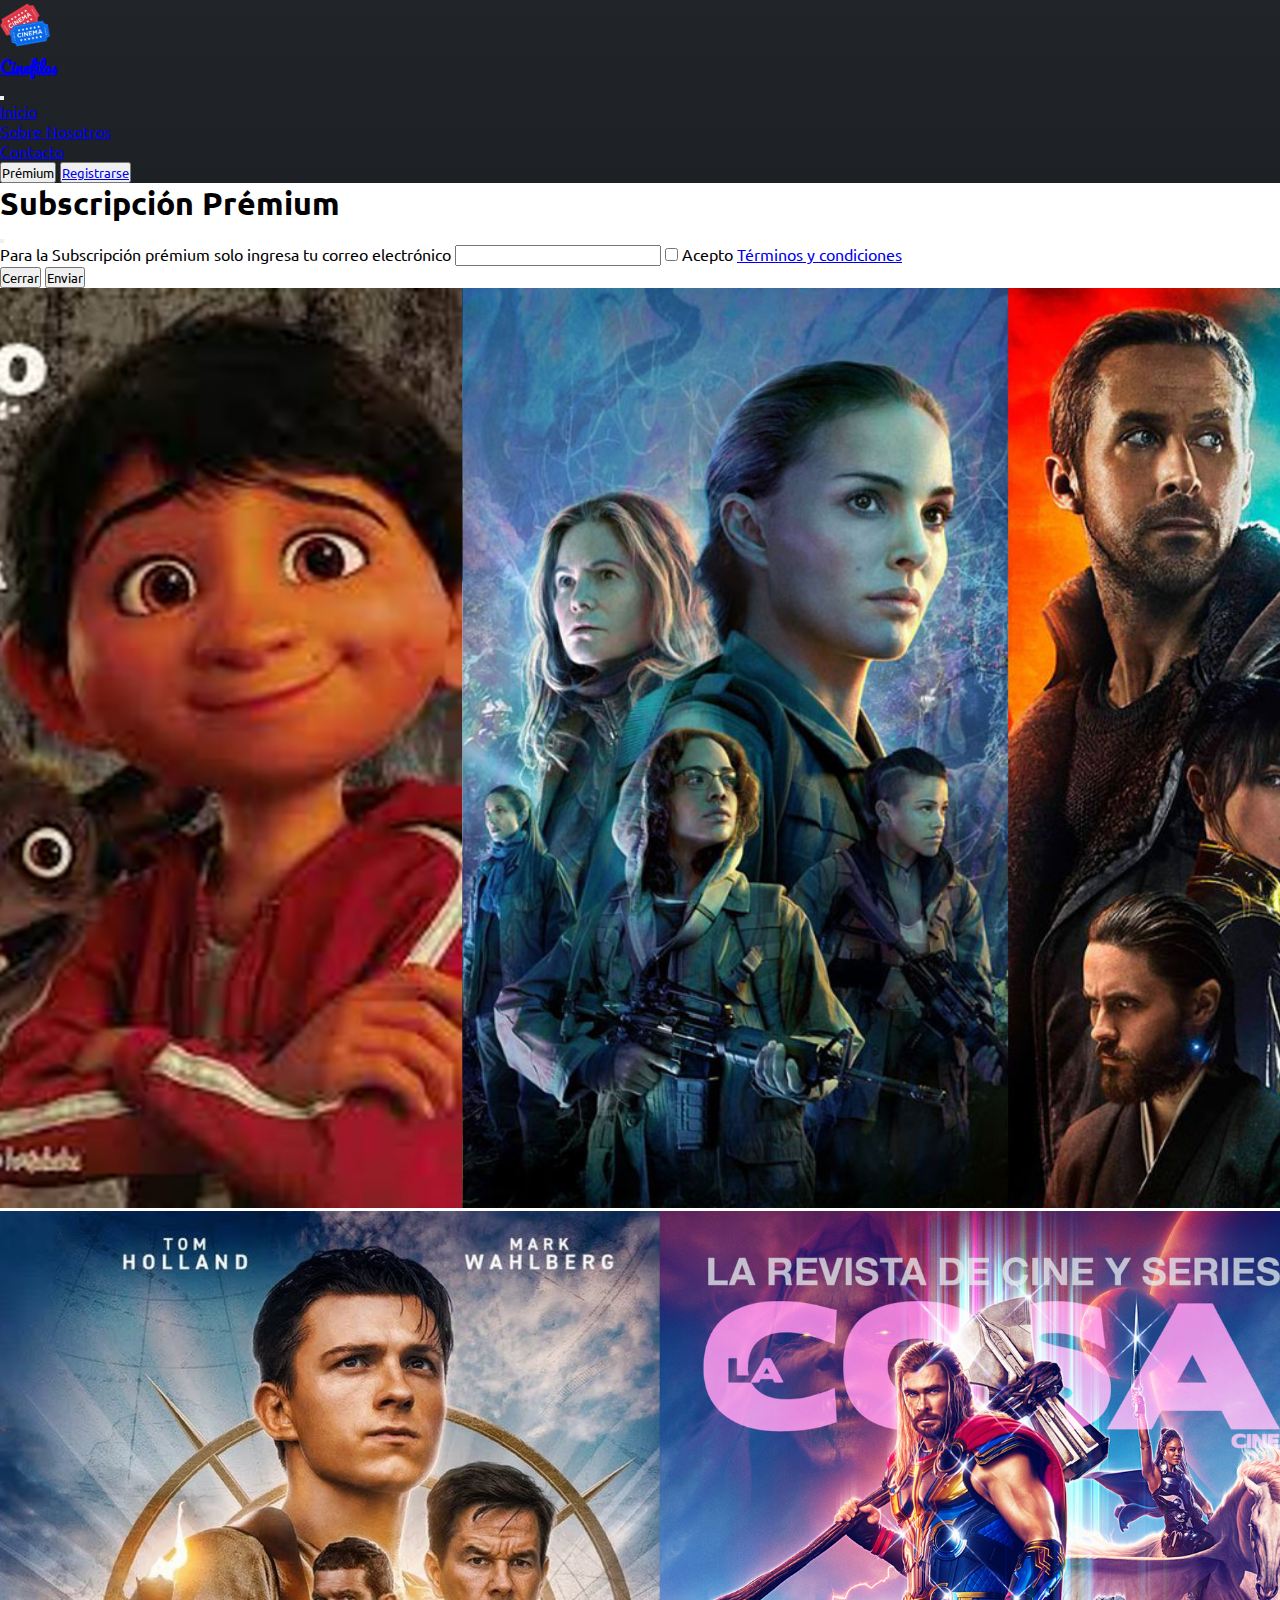
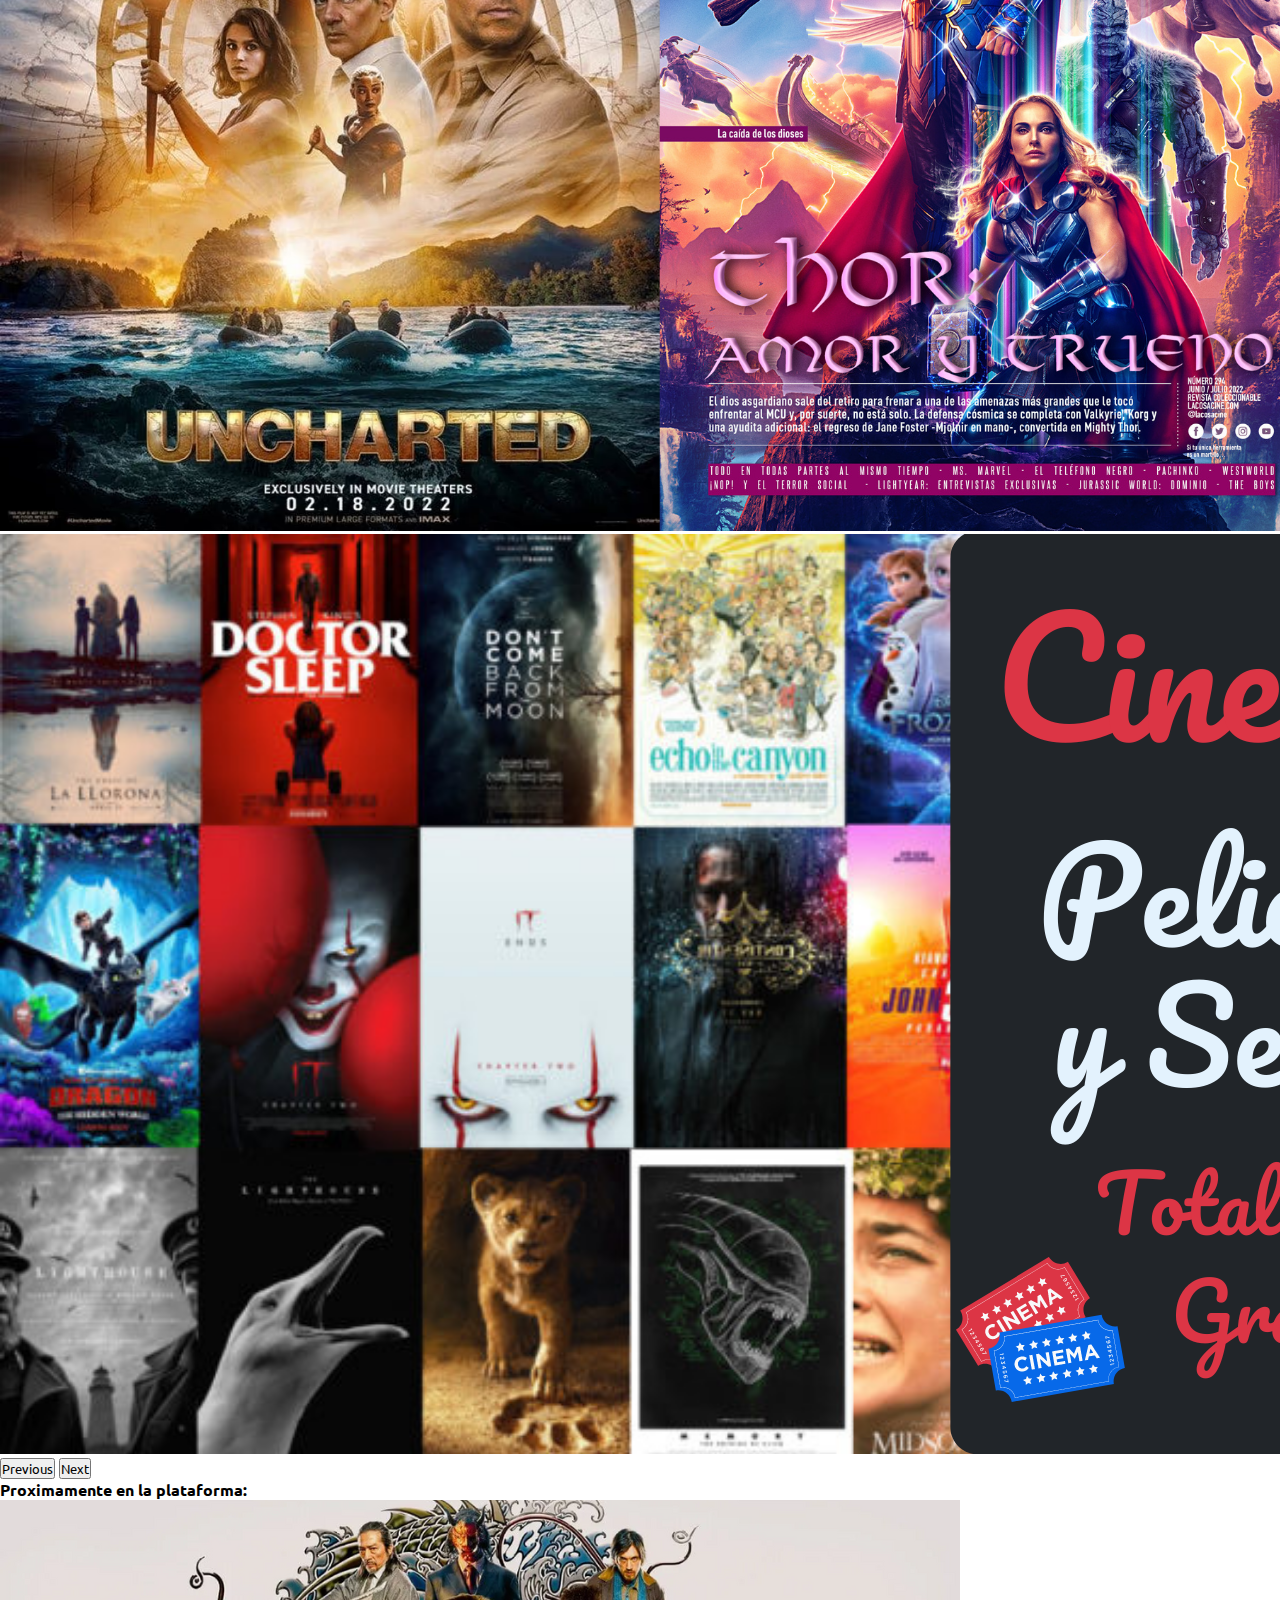
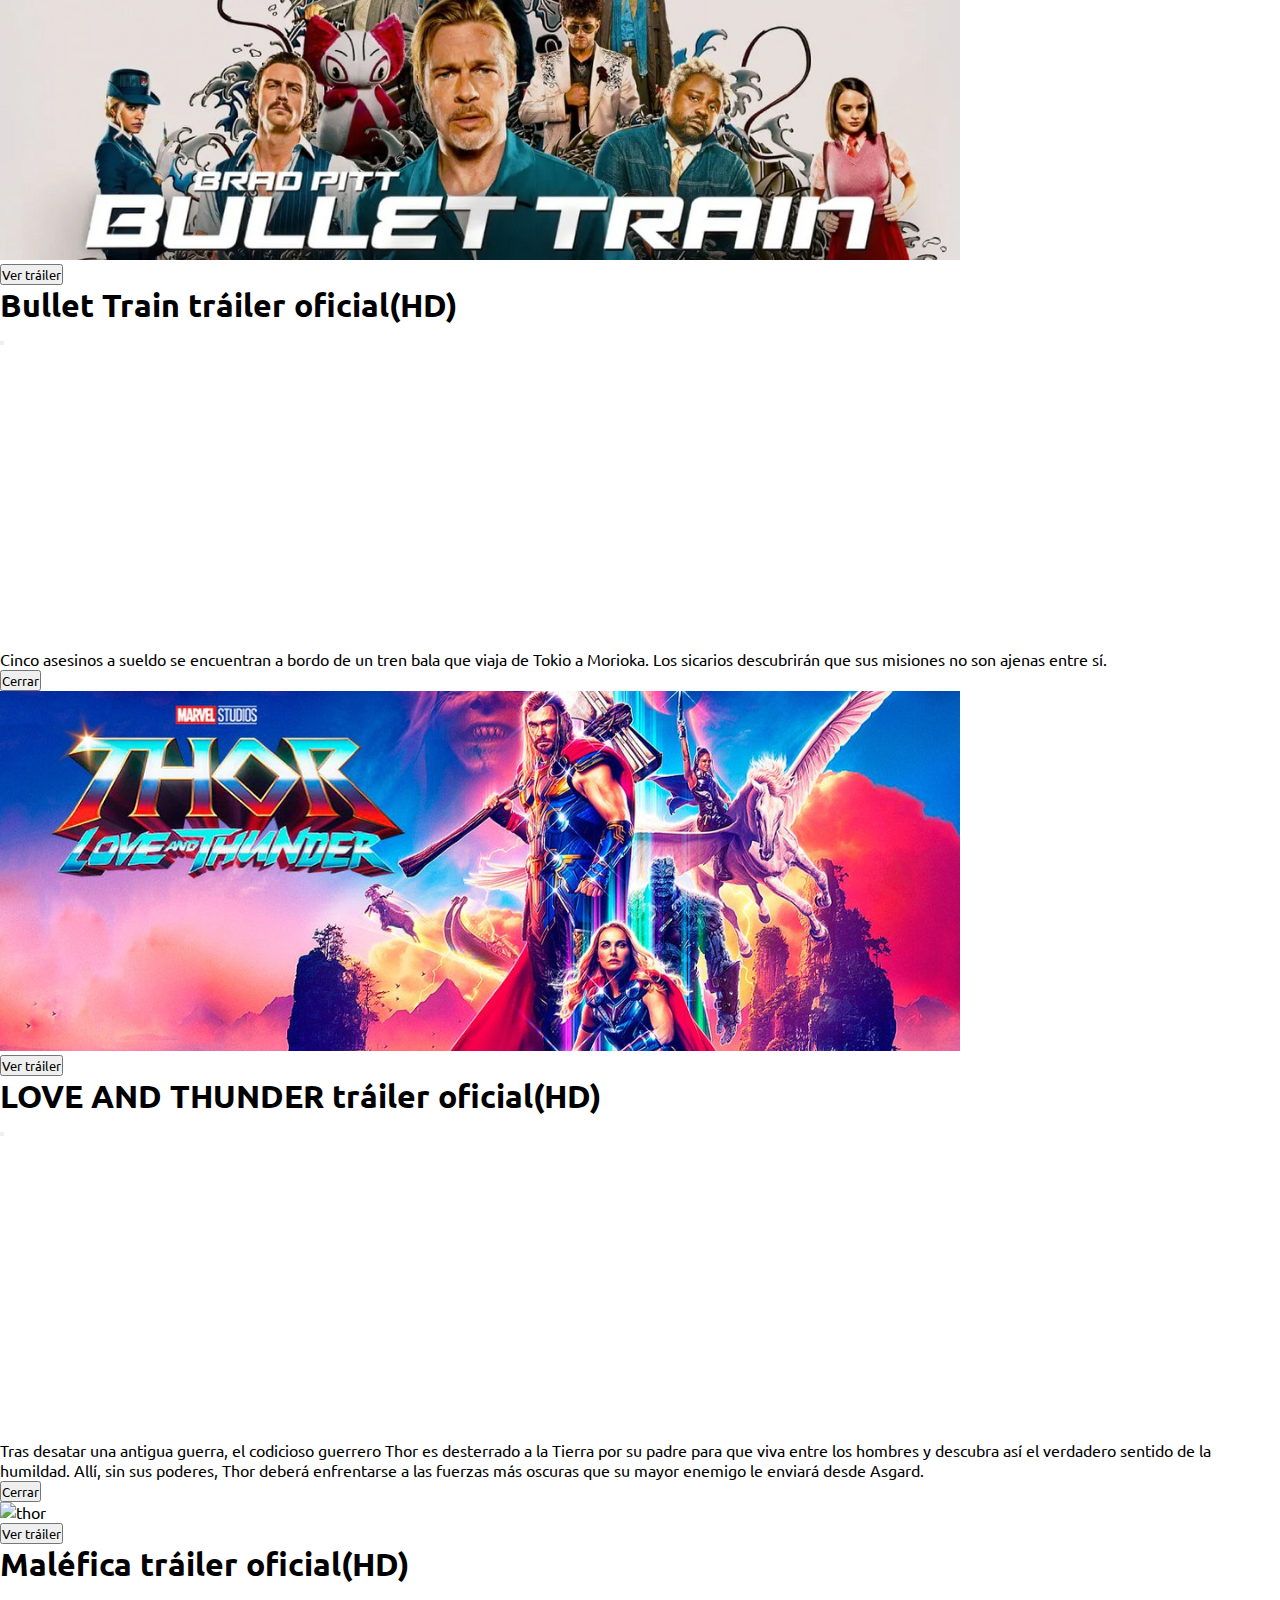
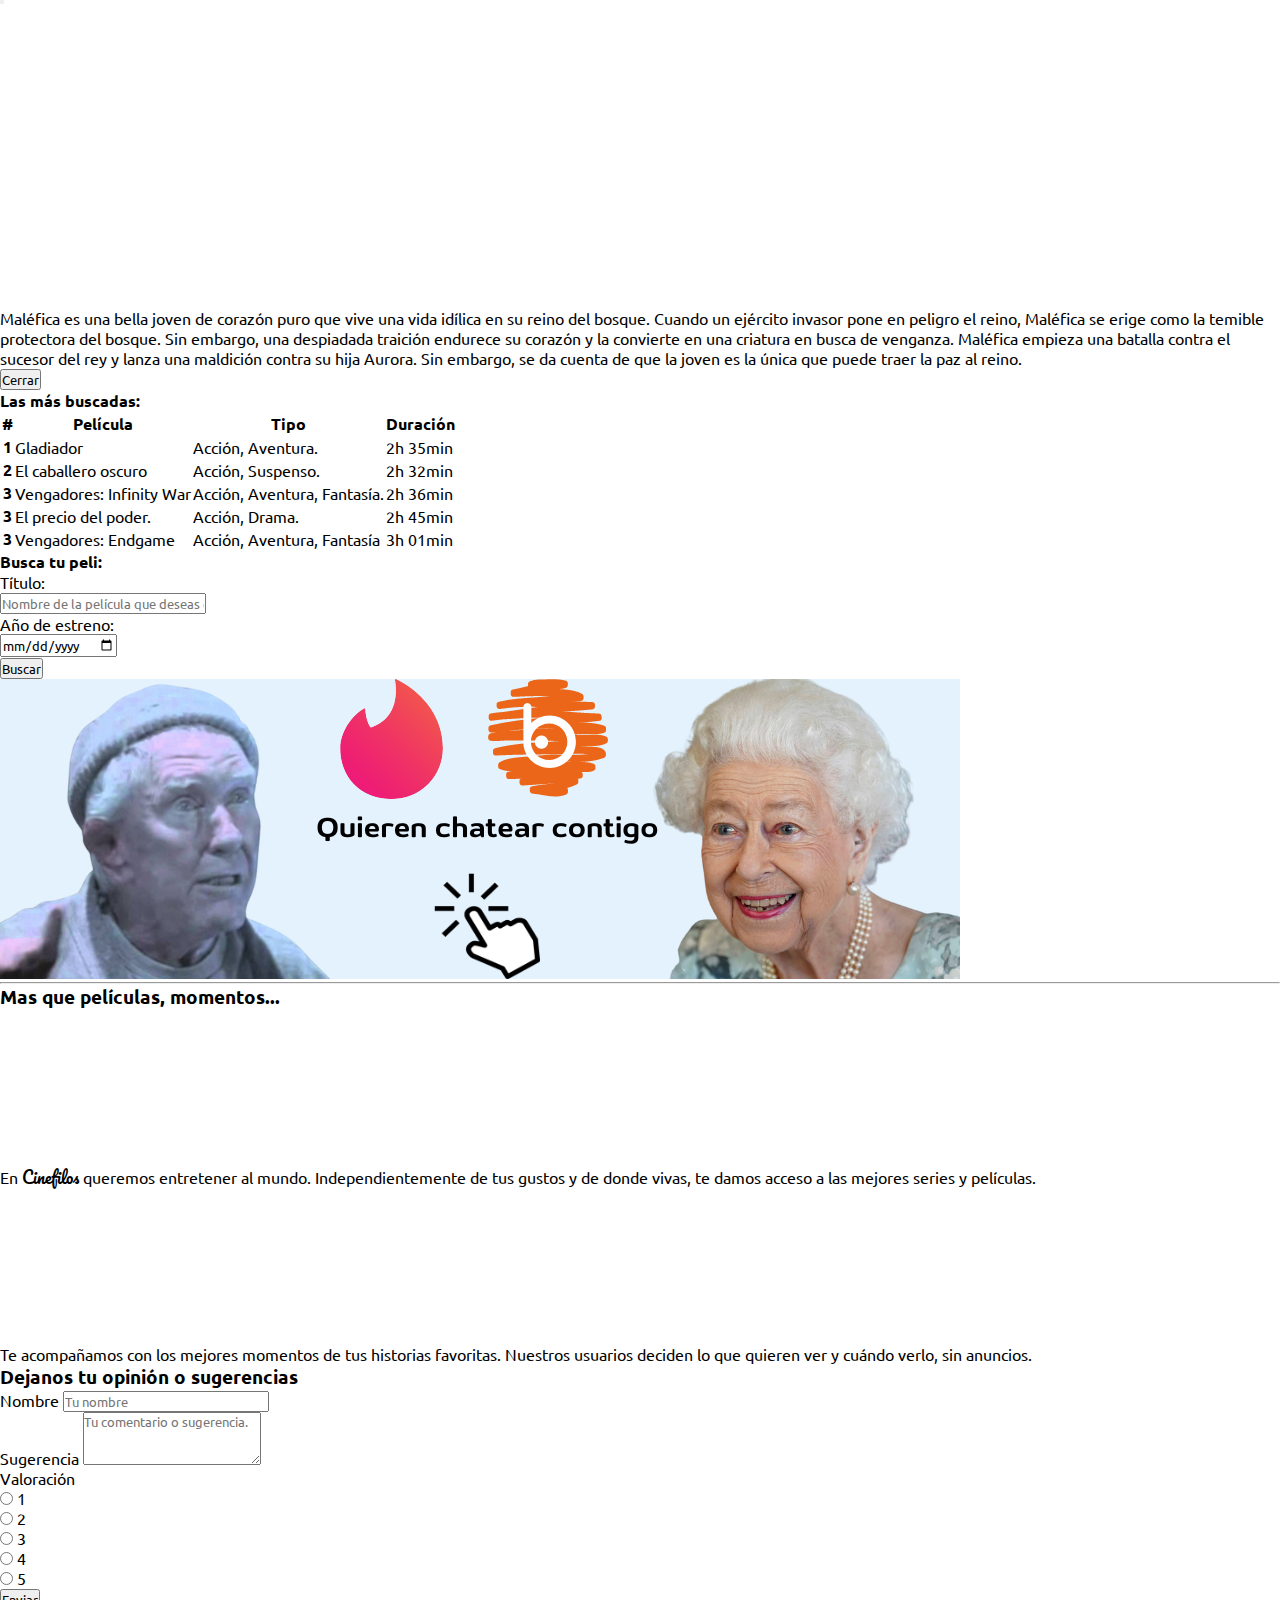
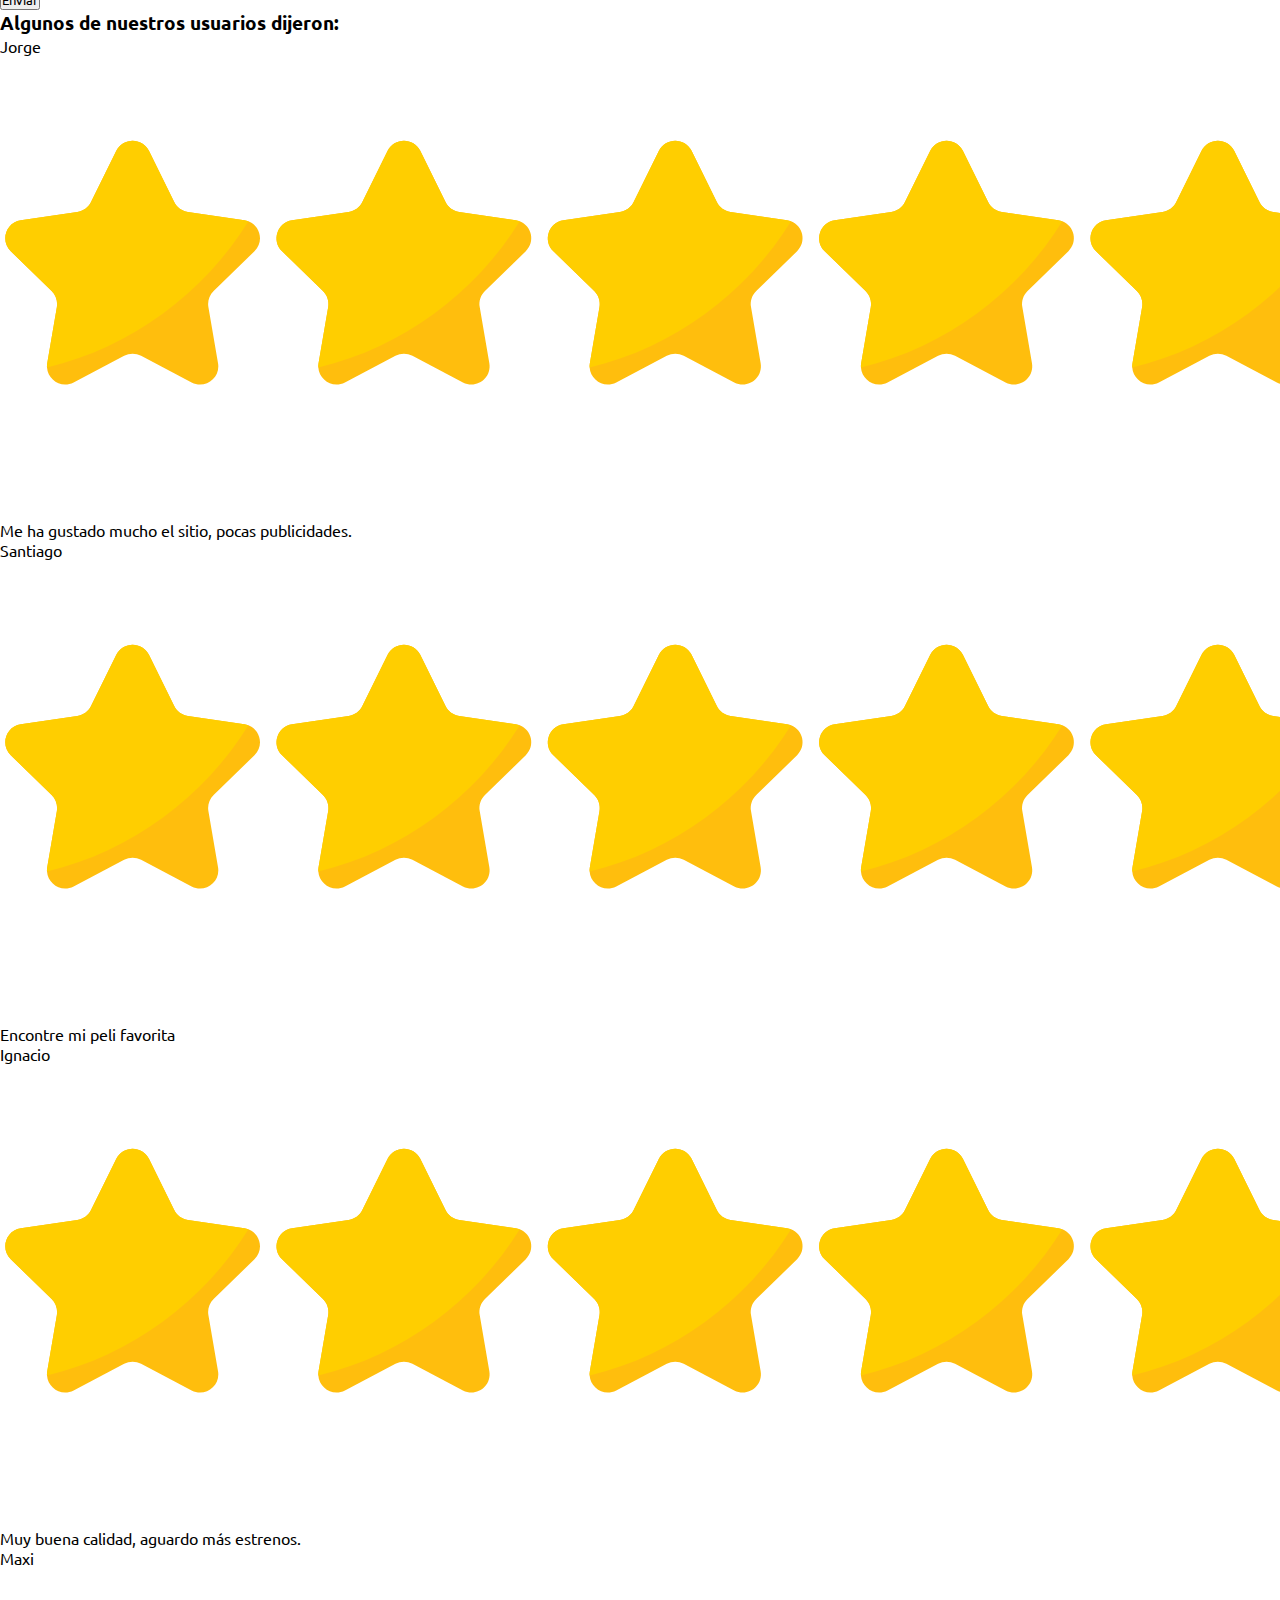
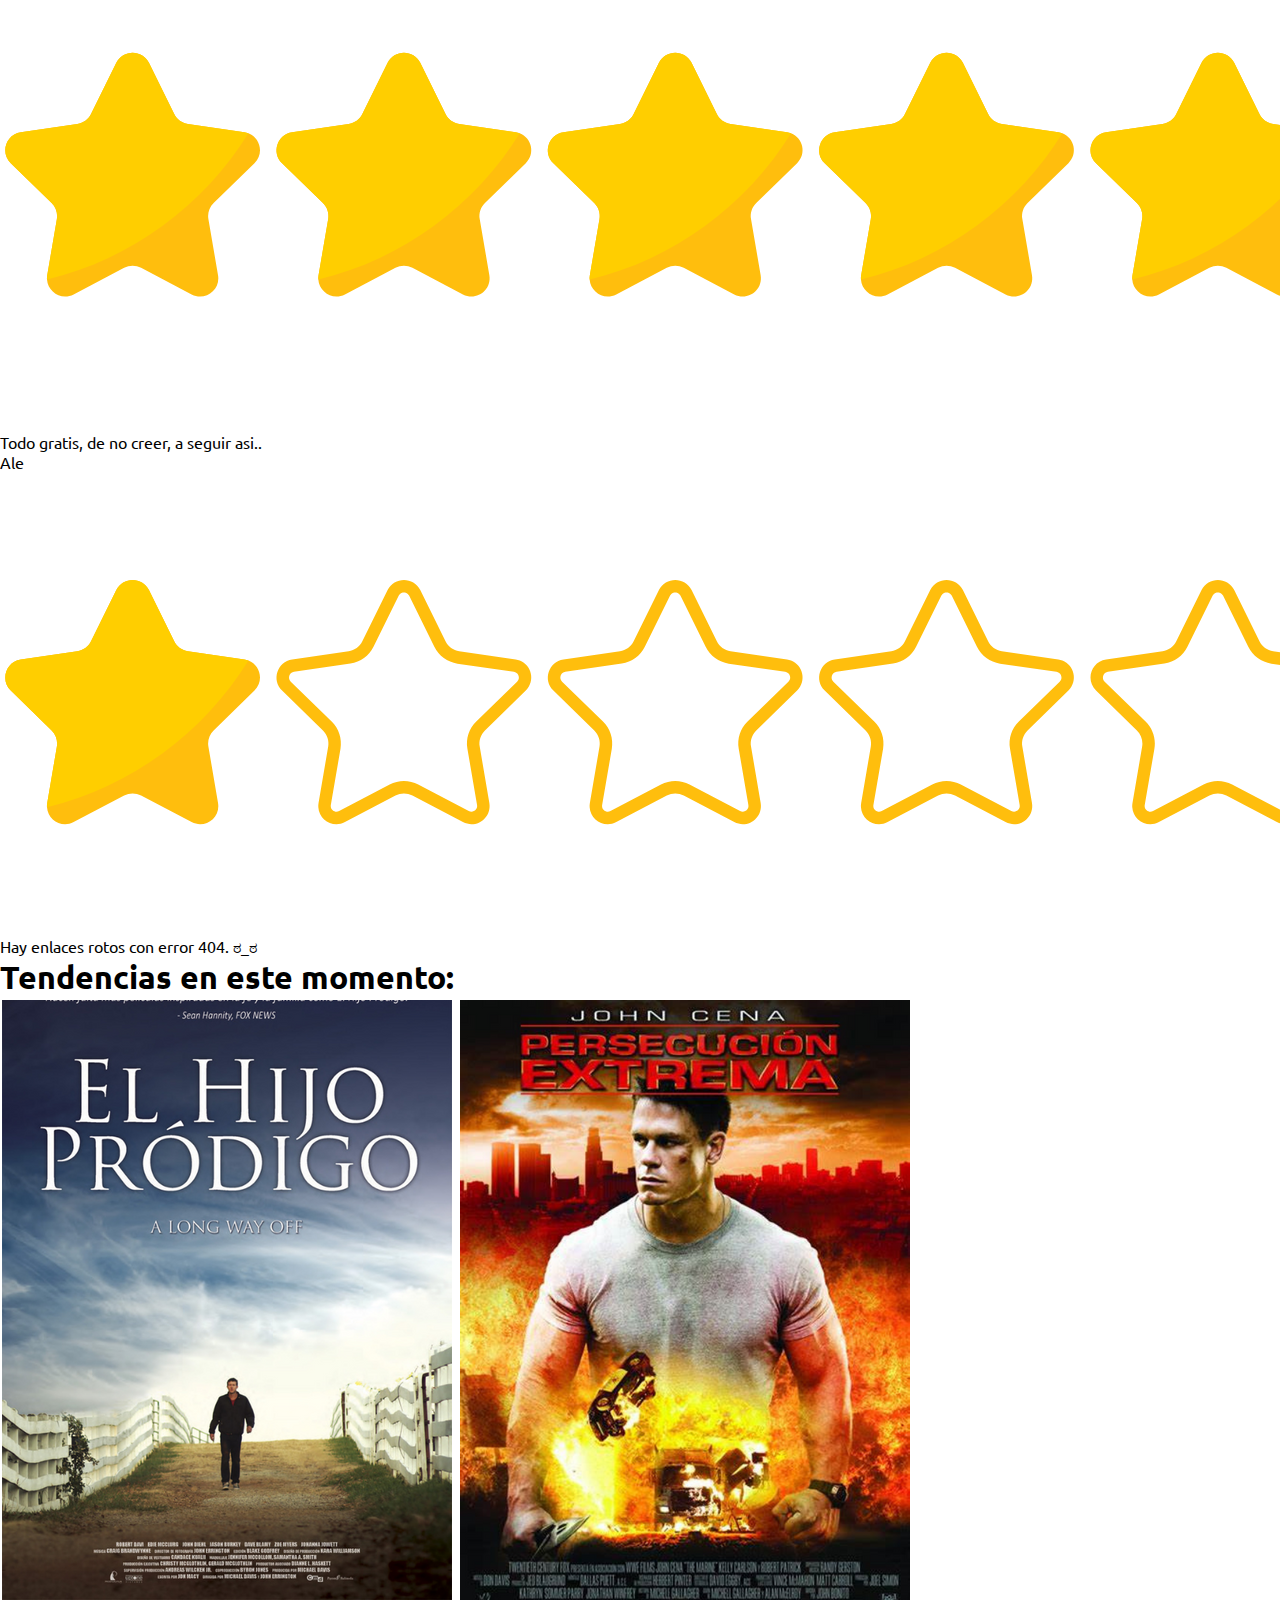
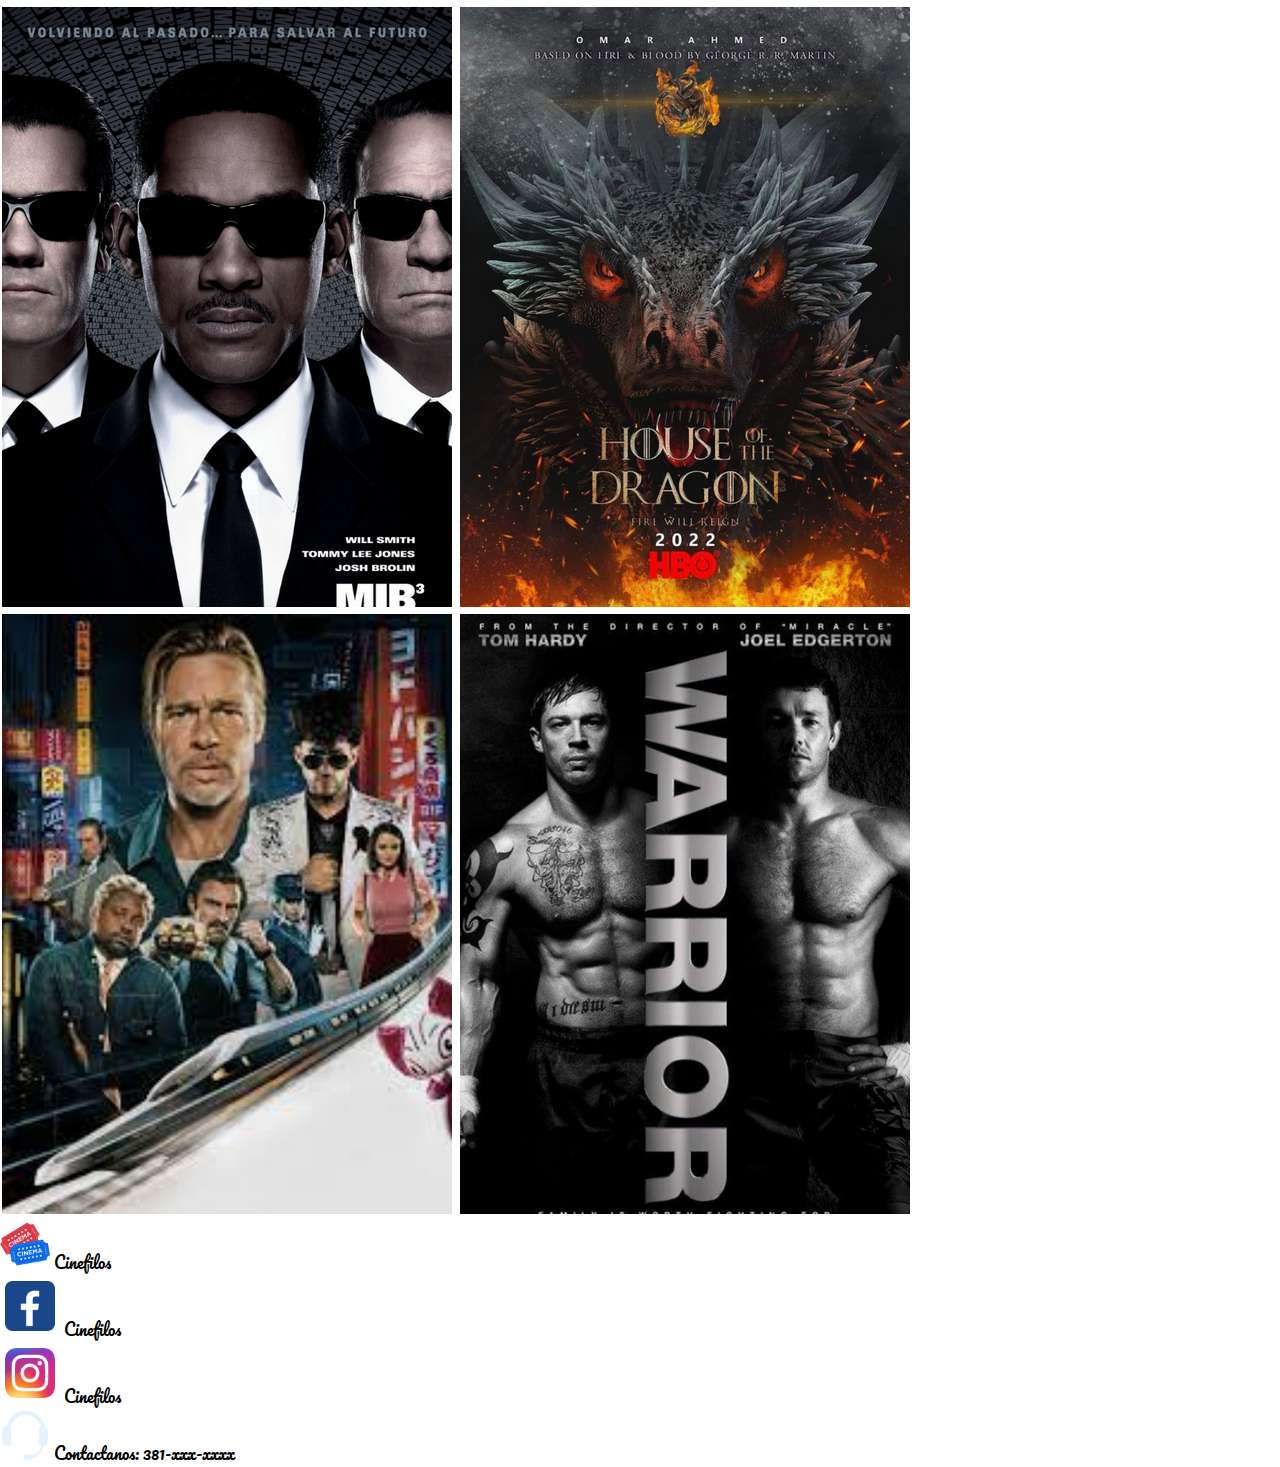
==== index.html @ ba46cf4c "corrigindo errores de ortgrafia" ====
<!DOCTYPE html>
<html lang="en">
<head>
  <meta charset="UTF-8">
  <meta http-equiv="X-UA-Compatible" content="IE=edge">
  <meta name="viewport" content="width=device-width, initial-scale=1.0">
  <title>Cinefilos</title>
  <link rel="icon" href="/images/Logo.png">
  <!-- CSS only -->
  <link href="https://cdn.jsdelivr.net/npm/bootstrap@5.2.2/dist/css/bootstrap.min.css" rel="stylesheet" integrity="sha384-Zenh87qX5JnK2Jl0vWa8Ck2rdkQ2Bzep5IDxbcnCeuOxjzrPF/et3URy9Bv1WTRi" crossorigin="anonymous">
  <link rel="stylesheet" href="./styles/styles.css">
</head>
<body class="bg-dark">
  <header class="container-fluid">
    <nav class="navbar fixed-top navbar-expand-lg bg-dark navbar-dark">
      <div class="container-fluid d-flex justify-content-between">
        <a class="navbar-brand col-3" href="/index.html">
          <div class="logo-navbar d-flex align-items-center me-5">
            <img src="/images/Logo.png" style="width: 50px;" alt="Logo">
            <h4 class="navbar-brand fs-3 text-light">Cinefilos</h4>
          </div>
        </a>
        <button class="navbar-toggler" type="button" data-bs-toggle="collapse" data-bs-target="#navbarSupportedContent" aria-controls="navbarSupportedContent" aria-expanded="false" aria-label="Toggle navigation">
          <span class="navbar-toggler-icon "></span>
        </button>
        <div class="collapse navbar-collapse ps-lg-5 ps-1" id="navbarSupportedContent">
          <ul class="navbar-nav me-auto mb-2 mb-lg-0 ps-lg-5">
            <li class="nav-item ">
              <a class="nav-link text-light fs-5 fw-bold mx-3" aria-current="page" href="/index.html">Inicio</a>
            </li>
            <li class="nav-item">
              <a class="nav-link text-light fs-5 fw-bold mx-3" href="/Pages/sobre-nosotros.html">Sobre Nosotros</a>
            </li>
            <li class="nav-item">
              <a class="nav-link text-light fs-5 fw-bold mx-3" href="/Pages/contacto.html">Contacto</a>
            </li>
          </ul>
          <button class="btn btn-danger text-light fs-5 fw-bold mx-1" data-bs-toggle="modal" data-bs-target="#subscribe-modal">Prémium</button>
          <button class="btn btn-light fs-5 fw-bold mx-1" type="submit"><a class="text-decoration-none text-dark" href="/Pages/Registro.html"> Registrarse</a></button>
        </div>
      </div>
    </nav>
    <div class="modal fade" id="subscribe-modal" tabindex="-1" aria-labelledby="exampleModalLabel" aria-hidden="true">
      <div class="modal-dialog">
        <div class="modal-content">
          <div class="modal-header">
            <h1 class="modal-title fs-5" id="exampleModalLabel">Subscripción Prémium</h1>
            <button type="button" class="btn-close" data-bs-dismiss="modal" aria-label="Close"></button>
          </div>
          <div class="modal-body">
            <form action="" class="form">
              <label class="form-label" for="email">
                <span>Para la Subscripción prémium solo ingresa tu correo electrónico</span>
                <input type="email" id="email" class="form-control">                  
              </label>
              <label class="form-check-label" for="check">
                <input type="checkbox" id="checkbox" class="form-check-input">                  
                <span>Acepto <a target="_blank" href="/Pages/error404.html">Términos y condiciones</a></span>
              </label>
            </form>
          </div>
          <div class="modal-footer">
            <button type="button" class="btn btn-danger" data-bs-dismiss="modal">Cerrar</button>
            <button type="submit" id="email" class="btn btn-outline-dark">Enviar</button>
          </div>
        </div>
      </div>
    </div>
  </header>

  <main class="container-fluid mt-5">
    <section class="container-fluid mx-0 px-0 pt-4">
      <div id="carouselExampleControls" class="carousel slide mb-3 container-fluid" data-bs-ride="carousel">
        <div class="carousel-inner">
          <div class="carousel-item active">
            <img src="/img/primer slider.png" class="d-block w-100" alt="...">
          </div>
          <div class="carousel-item">
            <img src="/img/segundo slider.png" class="d-block w-100" alt="...">
          </div>
          <div class="carousel-item">
            <img src="/img/tercer slider.png" class="d-block w-100" alt="...">
          </div>
        </div>
        <button class="carousel-control-prev" type="button" data-bs-target="#carouselExampleControls" data-bs-slide="prev">
          <span class="carousel-control-prev-icon" aria-hidden="true"></span>
          <span class="visually-hidden">Previous</span>
        </button>
        <button class="carousel-control-next" type="button" data-bs-target="#carouselExampleControls" data-bs-slide="next">
          <span class="carousel-control-next-icon" aria-hidden="true"></span>
          <span class="visually-hidden">Next</span>
        </button>
      </div>
      <div class="row justify-content-center justify-content-lg-around">
        <div class="col-lg-4 col-12">
          <h4 class="text-start text-light fw-bold my-3 ms-4"> Proximamente en la plataforma:</h4>
          <article class="card2">
            <div class="card mb-3 text-center">
              <img src="/img/Card 2.png" class="card-img-top" alt="...">
              <div class="card-body">
                <button type="button" class="btn btn-danger" data-bs-toggle="modal" data-bs-target="#trailerl">
                  Ver tráiler
                </button>
              </div>
            </div>
            <div class="modal fade" id="trailerl" tabindex="-1" aria-labelledby="exampleModalLabel" aria-hidden="true">
              <div class="modal-dialog modal-lg">
                <div class="modal-content">
                  <div class="modal-header">
                    <h1 class="modal-title fs-5" id="exampleModalLabel">Bullet Train tráiler oficial(HD)</h1>
                    <button type="button" class="btn-close" data-bs-dismiss="modal" aria-label="Close"></button>
                  </div>
                  <div class="modal-body d-flex justify-content-center row">
                    <iframe class="col-12" src="https://www.youtube.com/embed/0IOsk2Vlc4o" width="80%" height="300" title="YouTube video player" frameborder="0" allow="accelerometer; autoplay; clipboard-write; encrypted-media; gyroscope; picture-in-picture" allowfullscreen></iframe>
                    <p class="card-text">Cinco asesinos a sueldo se encuentran a bordo de un tren bala que
                      viaja de Tokio a Morioka. Los sicarios descubrirán que sus
                      misiones no son ajenas entre sí.</p>
                  </div>
                  <div class="modal-footer">
                    <button type="button" class="btn btn-secondary" data-bs-dismiss="modal">Cerrar</button>
                  </div>
                </div>
              </div>
            </div>
          </article>
          
          <article class="card2">
            <div class="card mb-3 text-center">
              <img src="/img/Card 1.png" class="card-img-top" alt="thor">
              <div class="card-body">
                <button type="button" class="btn btn-danger" data-bs-toggle="modal" data-bs-target="#trailer2">
                  Ver tráiler
                </button>
              </div>
            </div>
            <div class="modal fade" id="trailer2" tabindex="-1" aria-labelledby="exampleModalLabel" aria-hidden="true">
              <div class="modal-dialog modal-lg">
                <div class="modal-content">
                  <div class="modal-header">
                    <h1 class="modal-title fs-5" id="exampleModalLabel">LOVE AND THUNDER tráiler oficial(HD)</h1>
                    <button type="button" class="btn-close" data-bs-dismiss="modal" aria-label="Close"></button>
                  </div>
                  <div class="modal-body d-flex justify-content-center row">
                    <iframe class="col-12" src="https://www.youtube.com/embed/Go8nTmfrQd8" width="80%" height="300" title="YouTube video player" frameborder="0" allow="accelerometer; autoplay; clipboard-write; encrypted-media; gyroscope; picture-in-picture" allowfullscreen></iframe>
                    <p class="card-text">Tras desatar una antigua guerra, el codicioso guerrero Thor es desterrado a la Tierra por su padre para que viva entre los hombres y descubra así el verdadero sentido de la humildad. Allí, sin sus poderes, Thor deberá enfrentarse a las fuerzas más oscuras que su mayor enemigo le enviará desde Asgard.</p>
                  </div>
                  <div class="modal-footer">
                    <button type="button" class="btn btn-secondary" data-bs-dismiss="modal">Cerrar</button>
                  </div>
                </div>
              </div>
            </div>
          </article>
  
          <article class="card3">
            <div class="card mb-3 text-center">
              <img src="/img/Card 3.png" class="card-img-top" alt="thor">
              <div class="card-body">
                <button type="button" class="btn btn-danger" data-bs-toggle="modal" data-bs-target="#trailer3">
                  Ver tráiler
                </button>
              </div>
            </div>
            <div class="modal fade" id="trailer3" tabindex="-1" aria-labelledby="exampleModalLabel" aria-hidden="true">
              <div class="modal-dialog modal-lg">
                <div class="modal-content">
                  <div class="modal-header">
                    <h1 class="modal-title fs-5" id="exampleModalLabel">Maléfica tráiler oficial(HD)</h1>
                    <button type="button" class="btn-close" data-bs-dismiss="modal" aria-label="Close"></button>
                  </div>
                  <div class="modal-body d-flex justify-content-center row">
                    <iframe class="col-12" src="https://www.youtube.com/embed/n0OFH4xpPr4" height="300" title="YouTube video player" frameborder="0" allow="accelerometer; autoplay; clipboard-write; encrypted-media; gyroscope; picture-in-picture" allowfullscreen></iframe>
                    <p class="card-text">Maléfica es una bella joven de corazón puro que vive una vida
                      idílica en su reino del bosque. Cuando un ejército invasor pone en
                      peligro el reino, Maléfica se erige como la temible protectora del
                      bosque. Sin embargo, una despiadada traición endurece su corazón y
                      la convierte en una criatura en busca de venganza. Maléfica
                      empieza una batalla contra el sucesor del rey y lanza una
                      maldición contra su hija Aurora. Sin embargo, se da cuenta de que
                      la joven es la única que puede traer la paz al reino.</p>
                  </div>
                  <div class="modal-footer">
                    <button type="button" class="btn btn-secondary" data-bs-dismiss="modal">Cerrar</button>
                  </div>
                </div>
              </div>
            </div>
          </article>
        </div>
        <div class="col-lg-6 col-12">
          <h4 class="text-center text-light fw-bold my-3 ms-4"> Las más buscadas:</h4>
          <table class="table table-dark table-hover">
            <thead>
              <tr>
                <th scope="col">#</th>
                <th scope="col">Película</th>
                <th scope="col">Tipo</th>
                <th scope="col">Duración</th>
              </tr>
            </thead>
            <tbody>
              <tr>
                <th scope="row">1</th>
                <td>Gladiador </td>
                <td>Acción, Aventura.</td>
                <td>2h 35min</td>
              </tr>
              <tr>
                <th scope="row">2</th>
                <td>El caballero oscuro</td>
                <td>Acción, Suspenso.</td>
                <td>2h 32min</td>
              </tr>
              <tr>
                <th scope="row">3</th>
                <td>Vengadores: Infinity War</td>
                <td>Acción, Aventura, Fantasía.</td>
                <td>2h 36min </td>
              </tr>
              <tr>
                <th scope="row">3</th>
                <td>El precio del poder.</td>
                <td>Acción, Drama.</td>
                <td>2h 45min</td>
              </tr>
              <tr>
                <th scope="row">3</th>
                <td>Vengadores: Endgame</td>
                <td>Acción, Aventura, Fantasía</td>
                <td>3h 01min</td>
              </tr>
            </tbody>
          </table>
          <h4 class="text-center text-light fw-bold my-3 ms-4"> Busca tu peli:</h4>
          <form action="" class="container">
            <label for="nombre-peli" class="col-form-label row align-items-center mb-3 row" >
              <span class="text-light col-3">Título:</span>
              <div class="col-9">
                <input type="text" name="nombre-peli" id="nombre-peli" class="form-control" required placeholder="Nombre de la película que deseas encontrar">
              </div>
            </label>
            <label for="nombre-peli" class="col-form-label row align-items-center mb-3 row" >
              <span class="text-light col-3">Año de estreno:</span>
              <div class="col-9">
                <input type="date" name="nombre-peli" id="nombre-peli" class="form-control">
              </div>
            </label>
            <button class="btn btn-danger w-100 fw-bold fs-5">Buscar</button>
          </form>
          <a href="/Pages/error404.html">
            <img class="my-4 img-fluid"src="/images/publicidad22.png" alt="publicidad">
          </a>
        </div>
      </div>
    </section>
    <hr class="text-light">
    <section class="container-fluid py-3 my-3">
      <div class="container-fluid">
        <h3 class="text-start text-light fw-bold my-3 ms-4">Mas que películas, momentos...</h3>
        <div class="container-fluid row justify-content-center">
          <div class="container col-12 col-lg-5">
            <div class="ratio ratio-16x9">
              <iframe class="video-youtube" src="https://www.youtube.com/embed/-UCF-Id3RaU"  title="YouTube video player" frameborder="0" allow="accelerometer; autoplay; clipboard-write; encrypted-media; gyroscope; picture-in-picture" allowfullscreen></iframe>
            </div>
            <p class="text-light fs-5 my-3">En <span class="cinefilos-titulo">Cinefilos</span> queremos entretener al mundo. Independientemente de tus gustos y de donde vivas, te damos acceso a las mejores series y películas.</p>
          </div>
          <div class="container col-12 col-lg-5">
            <div class="ratio ratio-16x9">
              <iframe class="video-youtube"src="https://www.youtube-nocookie.com/embed/ZXTgaxei_Uw" title="YouTube video player" frameborder="0" allow="accelerometer; autoplay; clipboard-write; encrypted-media; gyroscope; picture-in-picture" allowfullscreen></iframe>
            </div>
            <p class="text-light fs-5 my-3">Te acompañamos con los mejores momentos de tus historias favoritas.  Nuestros usuarios deciden lo que quieren ver y cuándo verlo, sin anuncios.</p>
          </div>
        </div>
      </div>
      <div class="container-fluid my-3 row justify-content-center">
        <div class="container col-12 col-lg-5">
          <h3 class="text-start text-light fw-bold mt-5" >Dejanos tu opinión o sugerencias</h3>
          <form  action="">
            <div class="mb-3">
              <label for="exampleFormControlInput1" class="form-label text-light" >Nombre</label>
              <input type="text" class="form-control" id="exampleFormControlInput1" required placeholder="Tu nombre">
            </div>
            <div class="mb-3">
              <label for="exampleFormControlTextarea1" class="form-label text-light">Sugerencia</label>
              <textarea class="form-control" id="exampleFormControlTextarea1" rows="3" required placeholder="Tu comentario o sugerencia."></textarea>
            </div>
            <span class="text-light Fs-5 me-3">Valoración</span>
            <div>
              <div class="form-check form-check-inline">
                <input class="form-check-input" type="radio" name="inlineRadioOptions" id="inlineRadio1" value="option1">
                <label class="form-check-label text-light" for="inlineRadio1">1</label>
              </div>
              <div class="form-check form-check-inline">
                <input class="form-check-input" type="radio" name="inlineRadioOptions" id="inlineRadio2" value="option2">
                <label class="form-check-label text-light" for="inlineRadio2">2</label>
              </div>
              <div class="form-check form-check-inline">
                <input class="form-check-input" type="radio" name="inlineRadioOptions" id="inlineRadio3" value="option3">
                <label class="form-check-label text-light" for="inlineRadio3">3</label>
              </div>
              <div class="form-check form-check-inline">
                <input class="form-check-input" type="radio" name="inlineRadioOptions" id="inlineRadio4" value="option4">
                <label class="form-check-label text-light" for="inlineRadio4">4</label>
              </div>
              <div class="form-check form-check-inline">
                <input class="form-check-input" type="radio" name="inlineRadioOptions" id="inlineRadio5" value="option5">
                <label class="form-check-label text-light" for="inlineRadio5">5</label>
              </div>
            </div>
            <button type="submit" class="btn btn-danger text-light fs-6 fw-bold my-3"> Enviar</button>
          </form>
        </div>
        <div class="container col-12 col-lg-6 row justify-content-center">
          <h3 class="text-start text-light fw-bold mt-5 col-12 text-center" >Algunos de nuestros usuarios dijeron:</h3>
          <div class=" row justify-content-center align-items-center">
            <span class="fs-4 fw-bold text-light col-lg-3 col-md-2 col-5">Jorge</span>
            <img class="img-fluid col-lg-4 col-5" src="/images/5Estrellas.png" alt="5estrellas">
            <p class="text-light text-center col-lg-8 col-md-10 col-12">Me ha gustado mucho el sitio, pocas publicidades.</p>
          </div>
          <div class=" row justify-content-center align-items-center">
            <span class="fs-4 fw-bold text-light col-lg-3 col-md-2 col-5">Santiago</span>
            <img class="img-fluid col-lg-4 col-5" src="/images/5Estrellas.png" alt="5estrellas">
            <p class="text-light text-center col-lg-8 col-md-10 col-12">Encontre mi peli favorita</p>
          </div>
          <div class=" row justify-content-center align-items-center">
            <span class="fs-4 fw-bold text-light col-lg-3 col-md-2 col-5">Ignacio</span>
            <img class="img-fluid col-lg-4 col-5" src="/images/5Estrellas.png" alt="5estrellas">
            <p class="text-light text-center col-lg-8 col-md-10 col-12">Muy buena calidad, aguardo más estrenos.</p>
          </div>
          <div class=" row justify-content-center align-items-center">
            <span class="fs-4 fw-bold text-light col-lg-3 col-md-2 col-5">Maxi</span>
            <img class="img-fluid col-lg-4 col-5" src="/images/5Estrellas.png" alt="5estrellas">
            <p class="text-light text-center col-lg-8 col-md-10 col-12">Todo gratis, de no creer, a seguir asi..</p>
          </div>
          <div class=" row justify-content-center align-items-center">
            <span class="fs-4 fw-bold text-light col-lg-3 col-md-2 col-5">Ale</span>
            <img class="img-fluid col-lg-4 col-5" src="/images/1Estrella.png" alt="5estrellas">
            <p class="text-light text-center col-lg-8 col-md-10 col-12">Hay enlaces rotos con error 404. ಠ_ಠ</p>
          </div>
        </div>
      </div>
    </section>
    <section class="container-fluid galeria row justify-content-center">
      <div class="text-center pt-2">
          <h1 class="text-white">Tendencias en este momento:</h1>
      </div>
      <div class="container-fluid p-0 row justify-content-center justify-content-lg-around">
          <img src="/img/El hijo prodigo.png" alt="El hijo prodigo" class="img-fluid galeria-img col-lg-3 col-md-4 col-sm-7 mb-3">
          <img src="/img/Persecucion extrema.png" alt="Persecucion extrema" class="col-lg-3 col-md-4 col-sm-7 mb-3 img-fluid galeria-img">
          <img src="/img/Mib 3.png" alt="Mib 3" class="col-lg-3 col-md-4 col-sm-7 mb-3 img-fluid galeria-img">
          <img src="/img/House-of-the-Dragon-poster-www.culturageek.com_.ar_.png" alt="House of the Dragon" class="col-lg-3 col-md-4 col-sm-7 mb-3 img-fluid galeria-img">
          <img src="/img/bullet train.png" alt="bellet train" class="col-lg-3 col-md-4 col-sm-7 mb-3 img-fluid galeria-img">
          <img src="/img/Warrior.png" alt="bellet train" class="col-lg-3 col-md-4 col-sm-7 mb-3 img-fluid galeria-img">
        </div>
  </section>


  </main> 

 


  <footer class="bg-black">
    <div class="container text-center text-white fs-5 py-3">
      <div class="row align-items-center">
        <div class="col-sm-12 col-md-4">
          <img class="logo-footer" src="./images/Logo.png" alt="logo-de-la-pagina">
          <span class="titulo-footer fs-3">Cinefilos</span>
        </div>
        <div class="col-sm-12 col-md-4">
          <a href="#"><img src="./images/Logo-Facebook.png" alt="logo-facebook" class="imagen-redes"></a>
          <span class="titulo-footer">Cinefilos</span>
          <br>
          <a href="#"><img src="./images/Logo-Instagram.png" alt="logo-Instagram" class="imagen-redes"></a>
          <span class="titulo-footer">Cinefilos</span>
        </div>
        <div class="col-sm-12 col-md-4">
          <img src="./images/Logo-CallCenter.png" alt="logo-contacto" class="logo-footer">
          <span class="titulo-footer fs-4">Contactanos: 381-xxx-xxxx</span>
        </div>
      </div>
    </div>
  </footer>
  <!-- JavaScript Bundle with Popper -->
<script src="https://cdn.jsdelivr.net/npm/bootstrap@5.2.2/dist/js/bootstrap.bundle.min.js" integrity="sha384-OERcA2EqjJCMA+/3y+gxIOqMEjwtxJY7qPCqsdltbNJuaOe923+mo//f6V8Qbsw3" crossorigin="anonymous"></script>
</body>
</html>
---- styles/styles.css ----
@import url('https://fonts.googleapis.com/css2?family=Pacifico&family=Ubuntu:wght@300;400;500;700&display=swap');

*{
  font-family: 'Ubuntu', sans-serif;
  margin: 0;
  padding: 0;
}
body {
  display: flex;
  flex-direction: column;
  min-height: 100vh;
}

footer{
  margin-top: auto;
}

/*Navbar*/
.navbar {
  background: #212529;
  background: linear-gradient(270deg,#212529 0%, #000000 800%);
  background: -webkit-linear-gradient(270deg,#212529 0%, #000000 800%);
  background: -moz-linear-gradient(270deg,#212529 0%, #000000 800%);
}

.logo-navbar h4 {
  font-family: 'Pacifico', cursive;
}

.nav-link{
  transition:all 0.2s;
}

.nav-link:hover{
  transform: scale(1.05) skew(-3deg);
  margin-left: 10px;
}

/*Footer*/

.logo-footer {
  max-width: 50px;
  max-height: 100px;
}

.titulo-footer {
  font-family: 'Pacifico', cursive;
}

.imagen-redes {
  max-width: 50px;
  max-height: 50px;
  padding: 5px;
}

/*Formulario */
.google-btn {
  width: 50px;
}

.facebook-btn
  {
    width: 50px;
  }


  /*Error 404 */
  .error-404 {
    width:15rem ;
    height: 15rem;
  }

  /*Entrada al blog */
  span.cinefilos-titulo {
    font-family: 'Pacifico', cursive;
  }

iframe.video-youtube {
    border-radius: 20px;
  }

  /*Galeria*/
.galeria {
  margin: 0px !important;
}

.galeria-img {
  min-height: 400;
  padding:2px;
}

.galeria-img:hover {
  border: 5px solid #E3F2FD;
}

/*Contacto*/
.ratio iframe {
  border-radius: 20px;
}
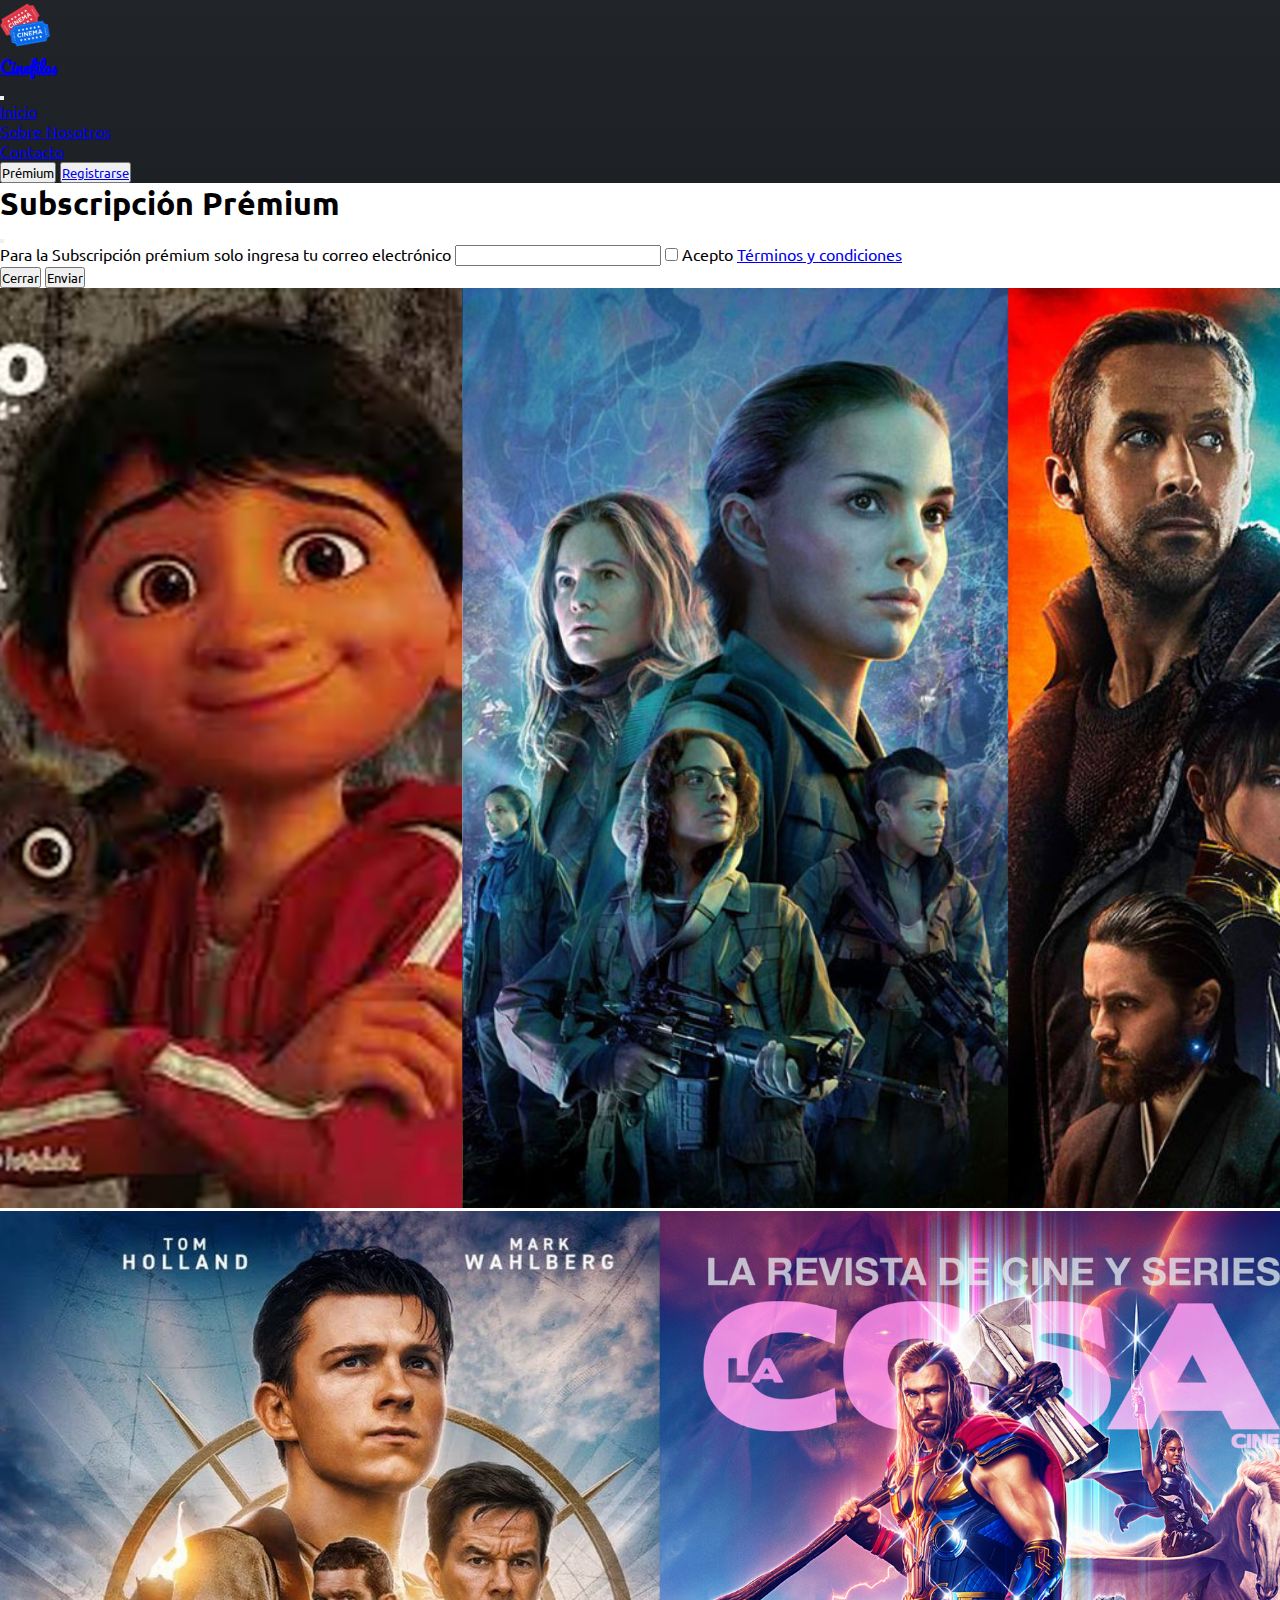
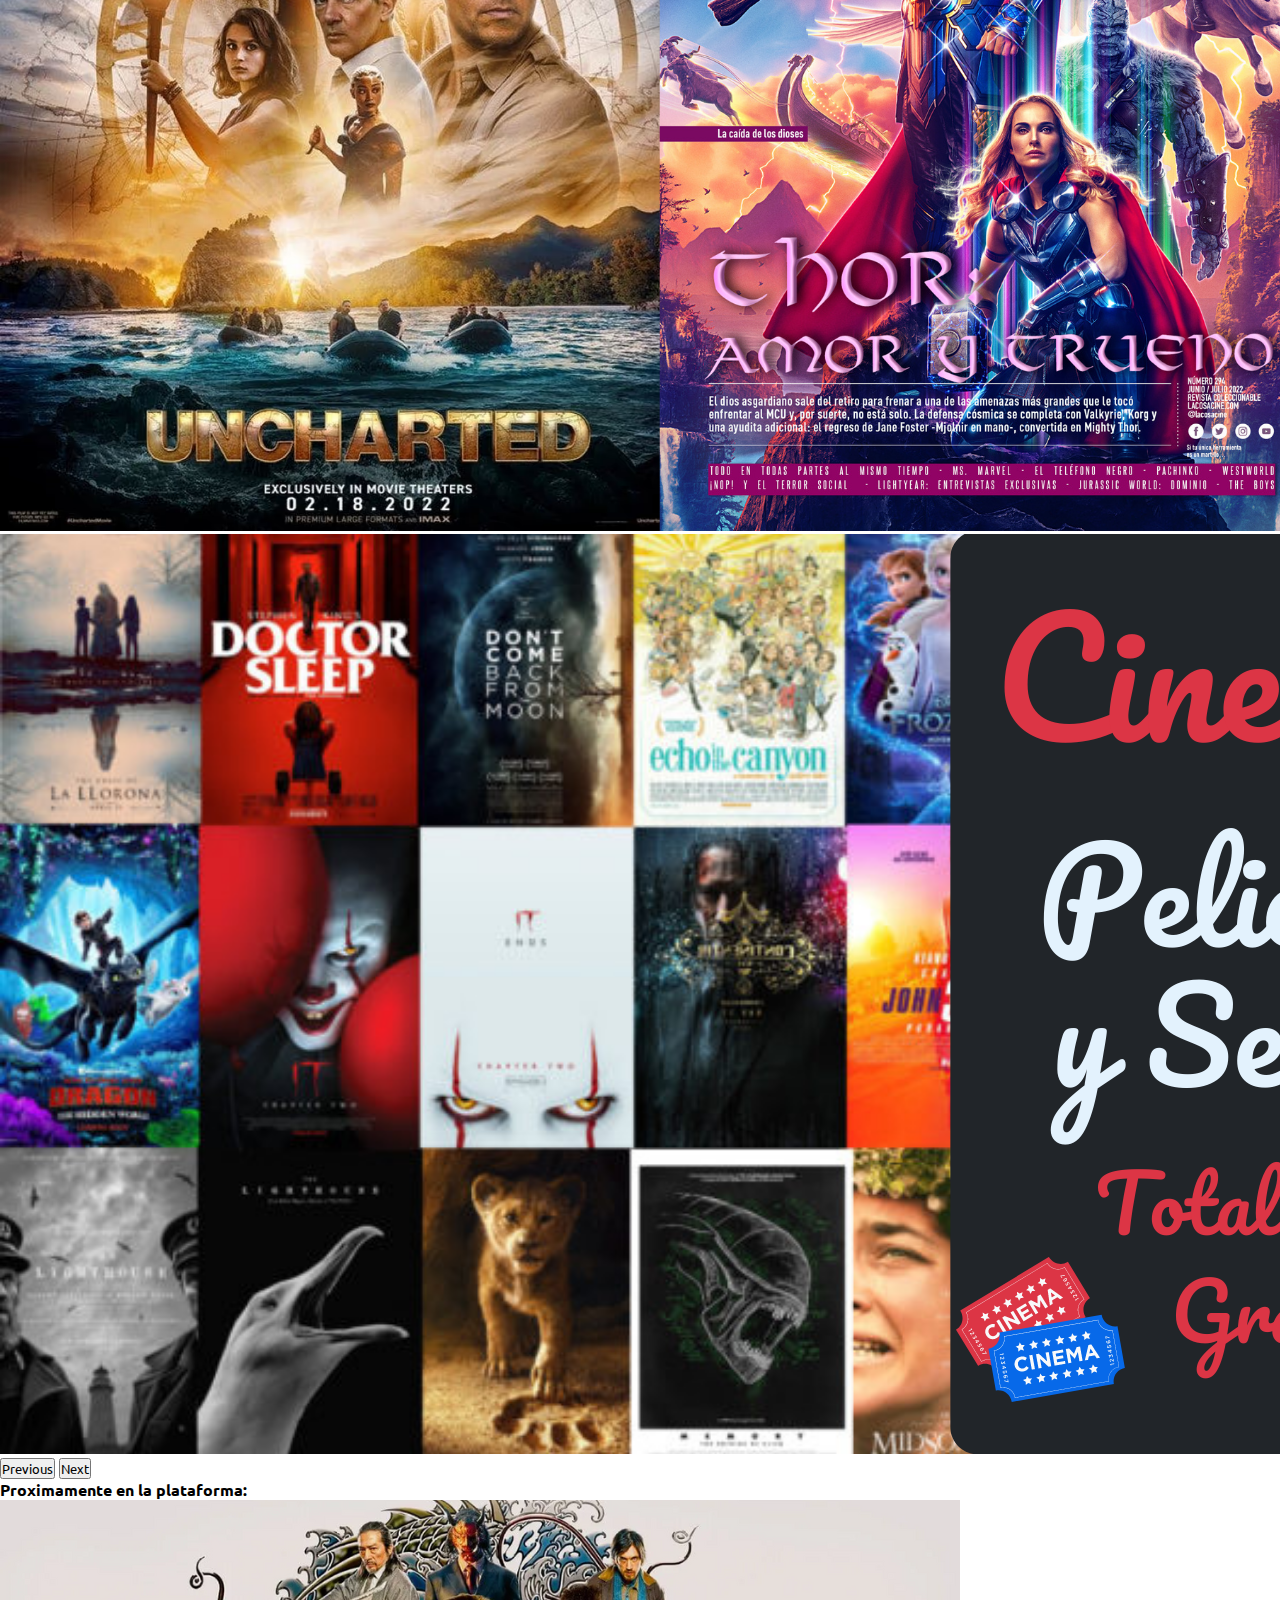
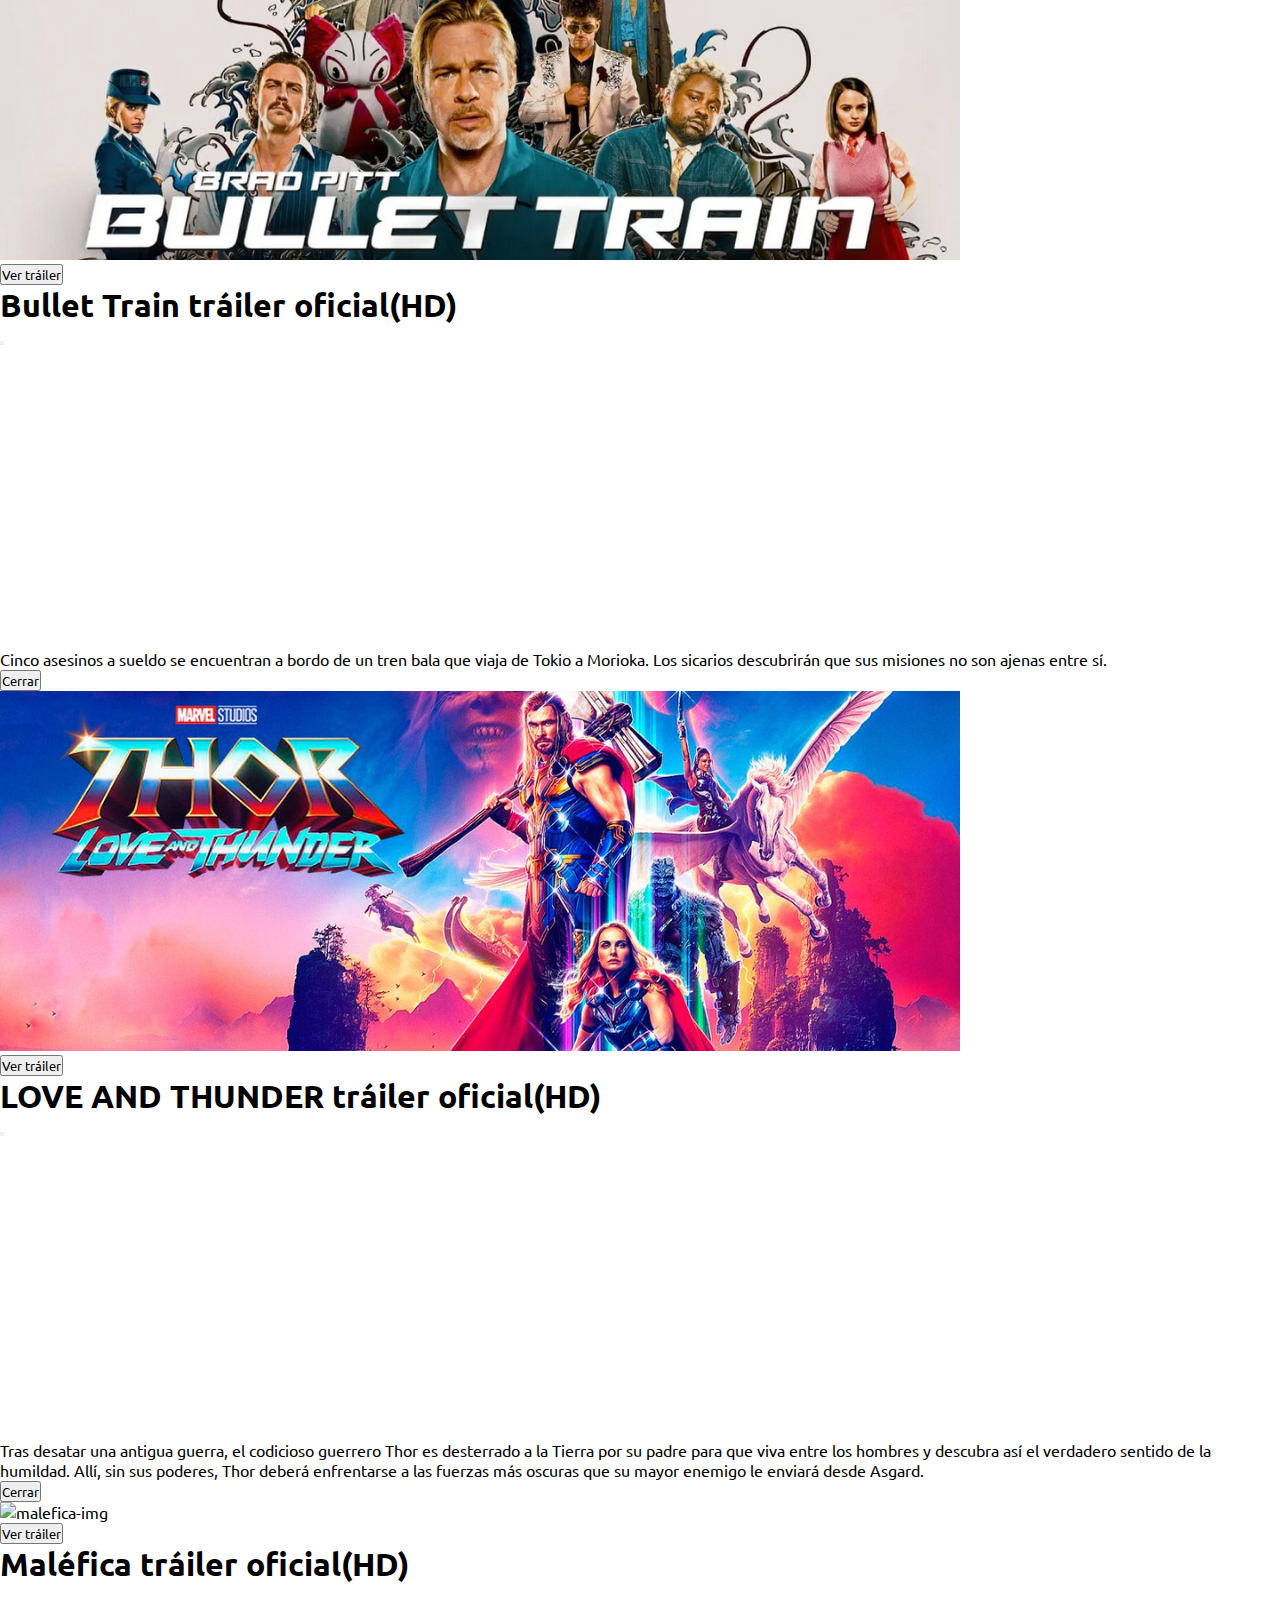
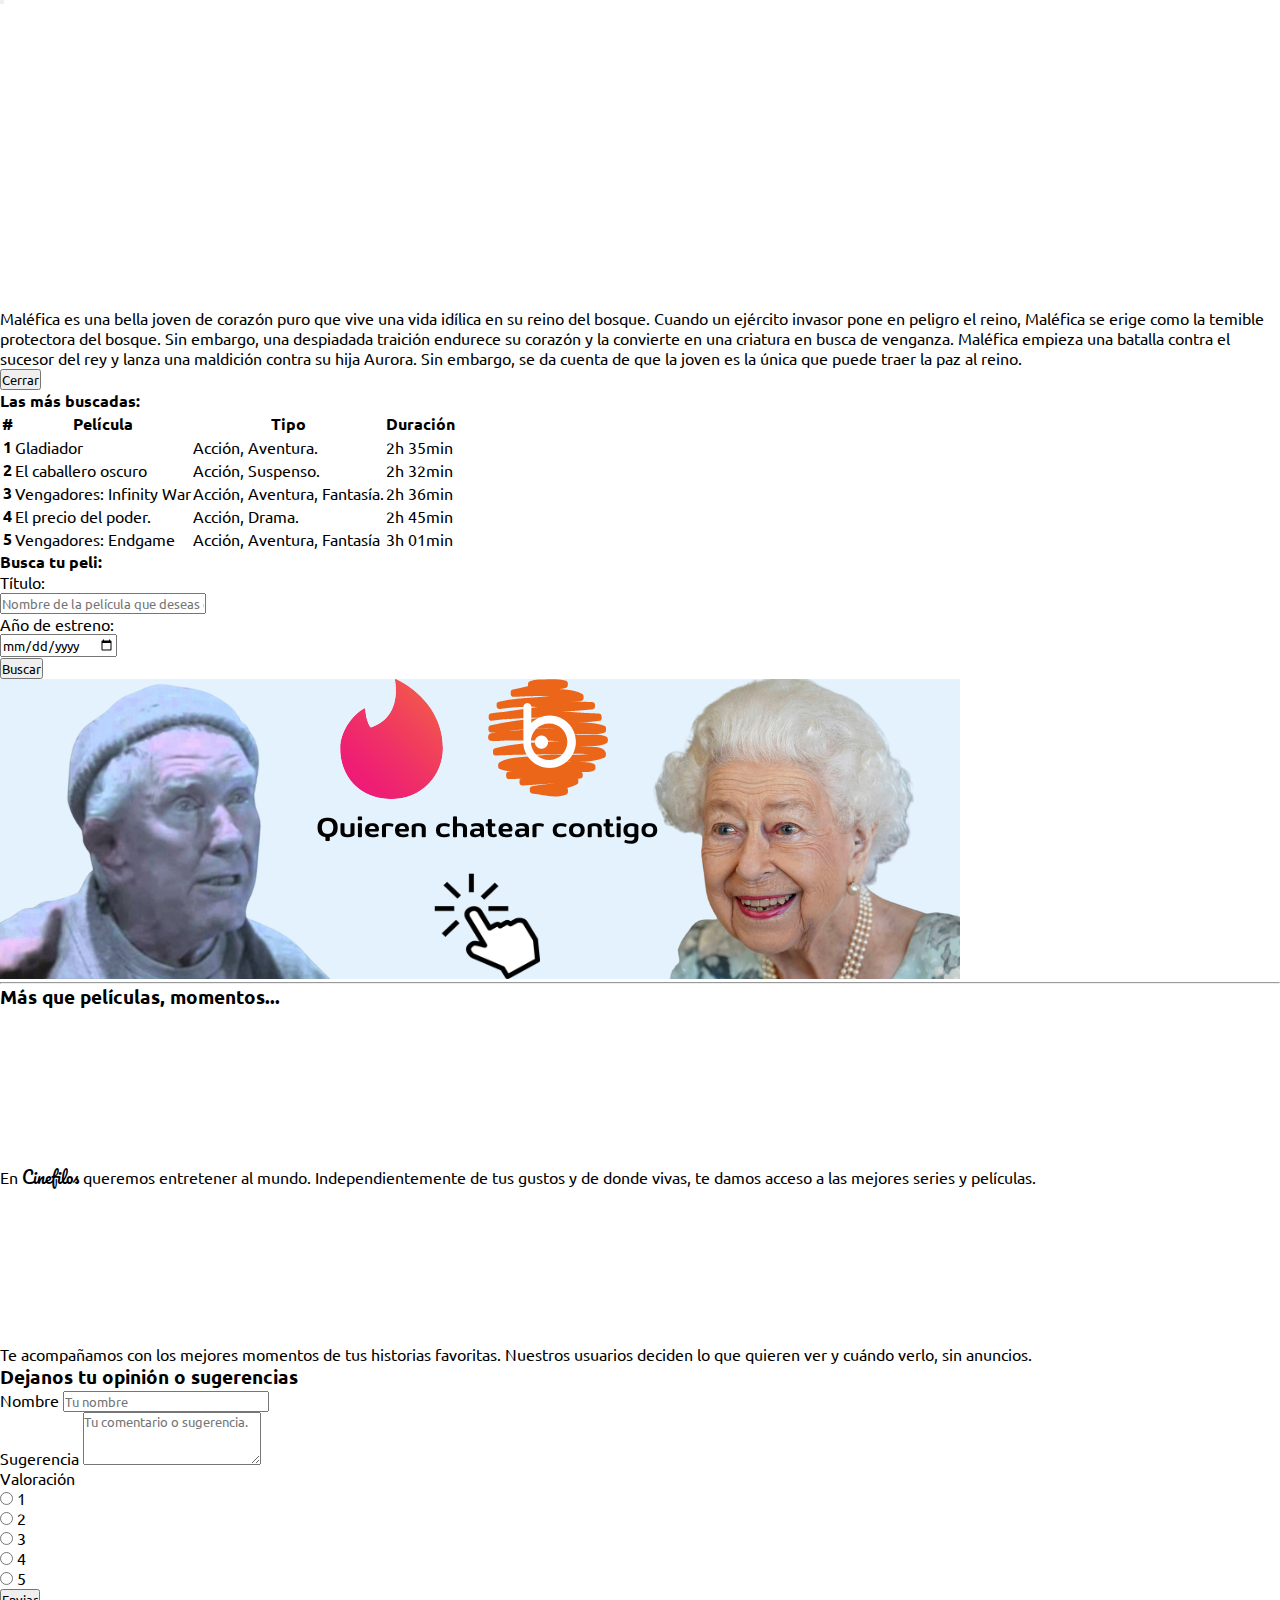
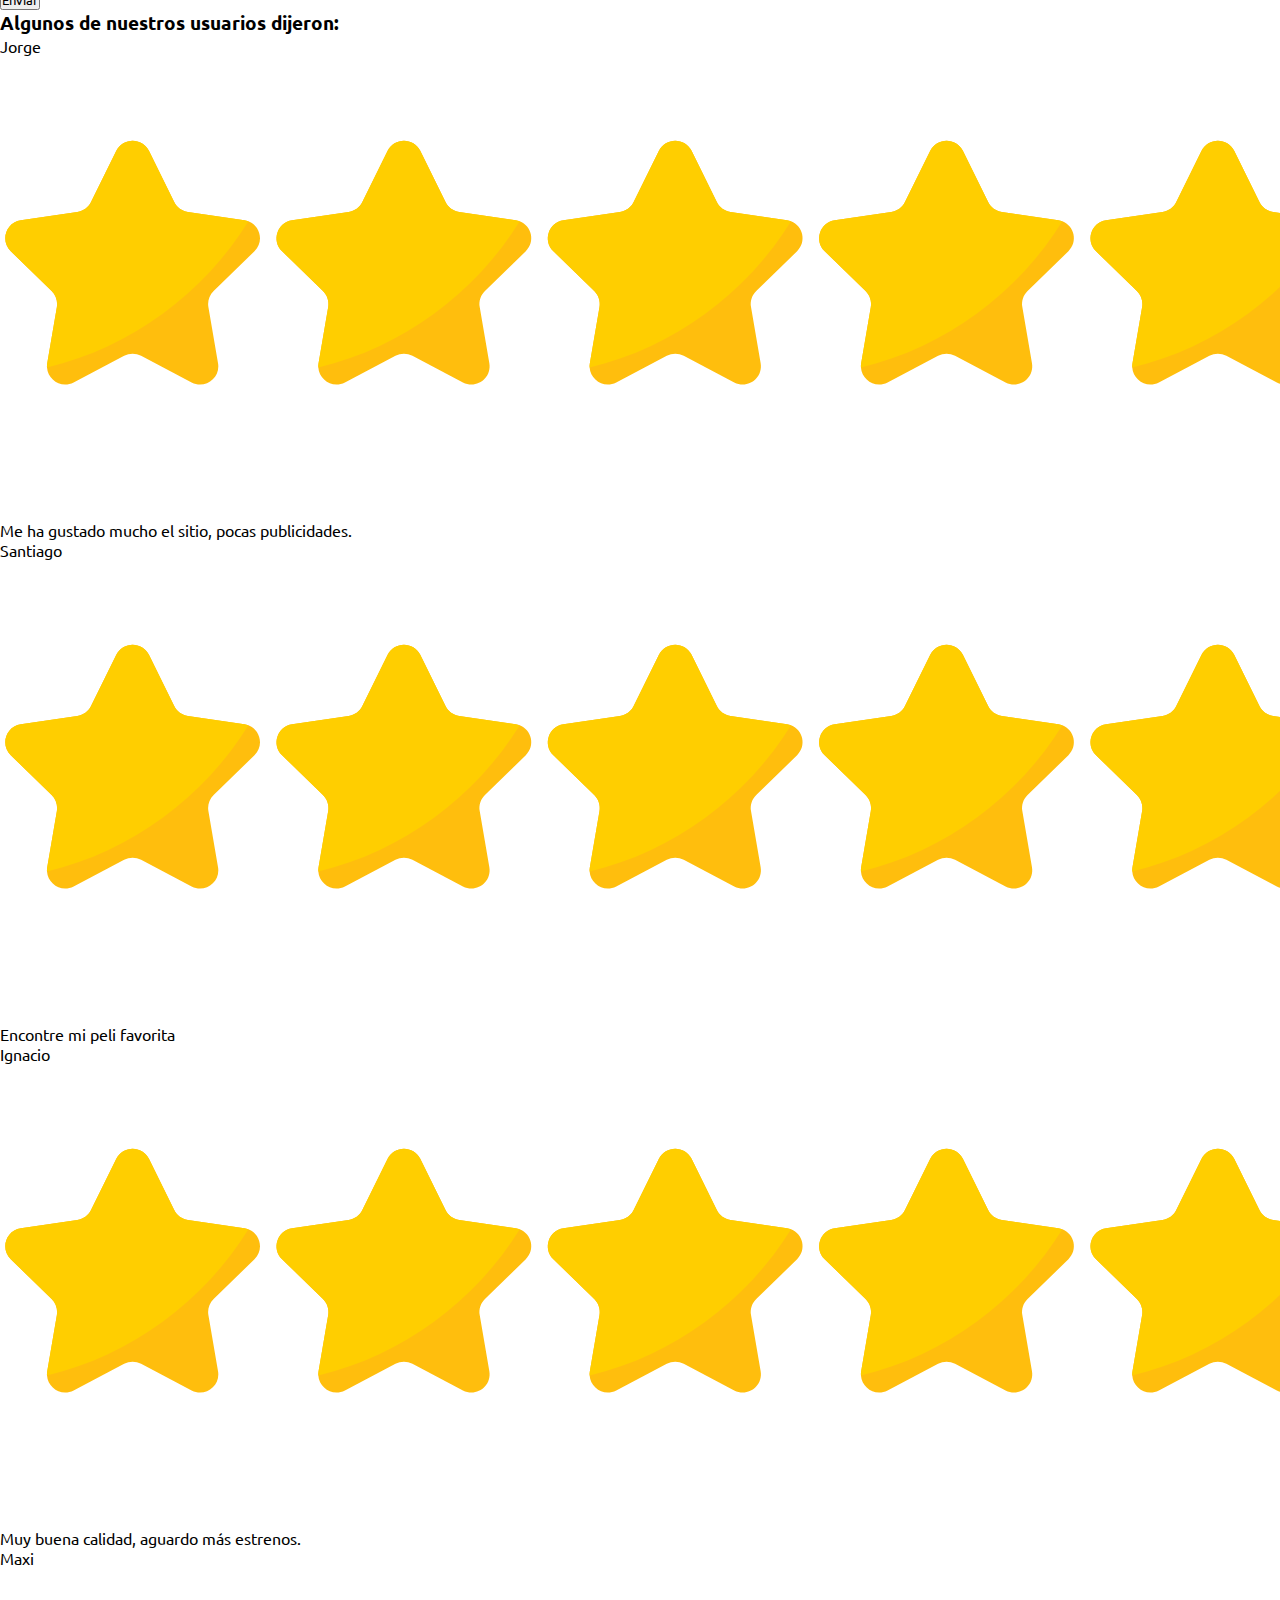
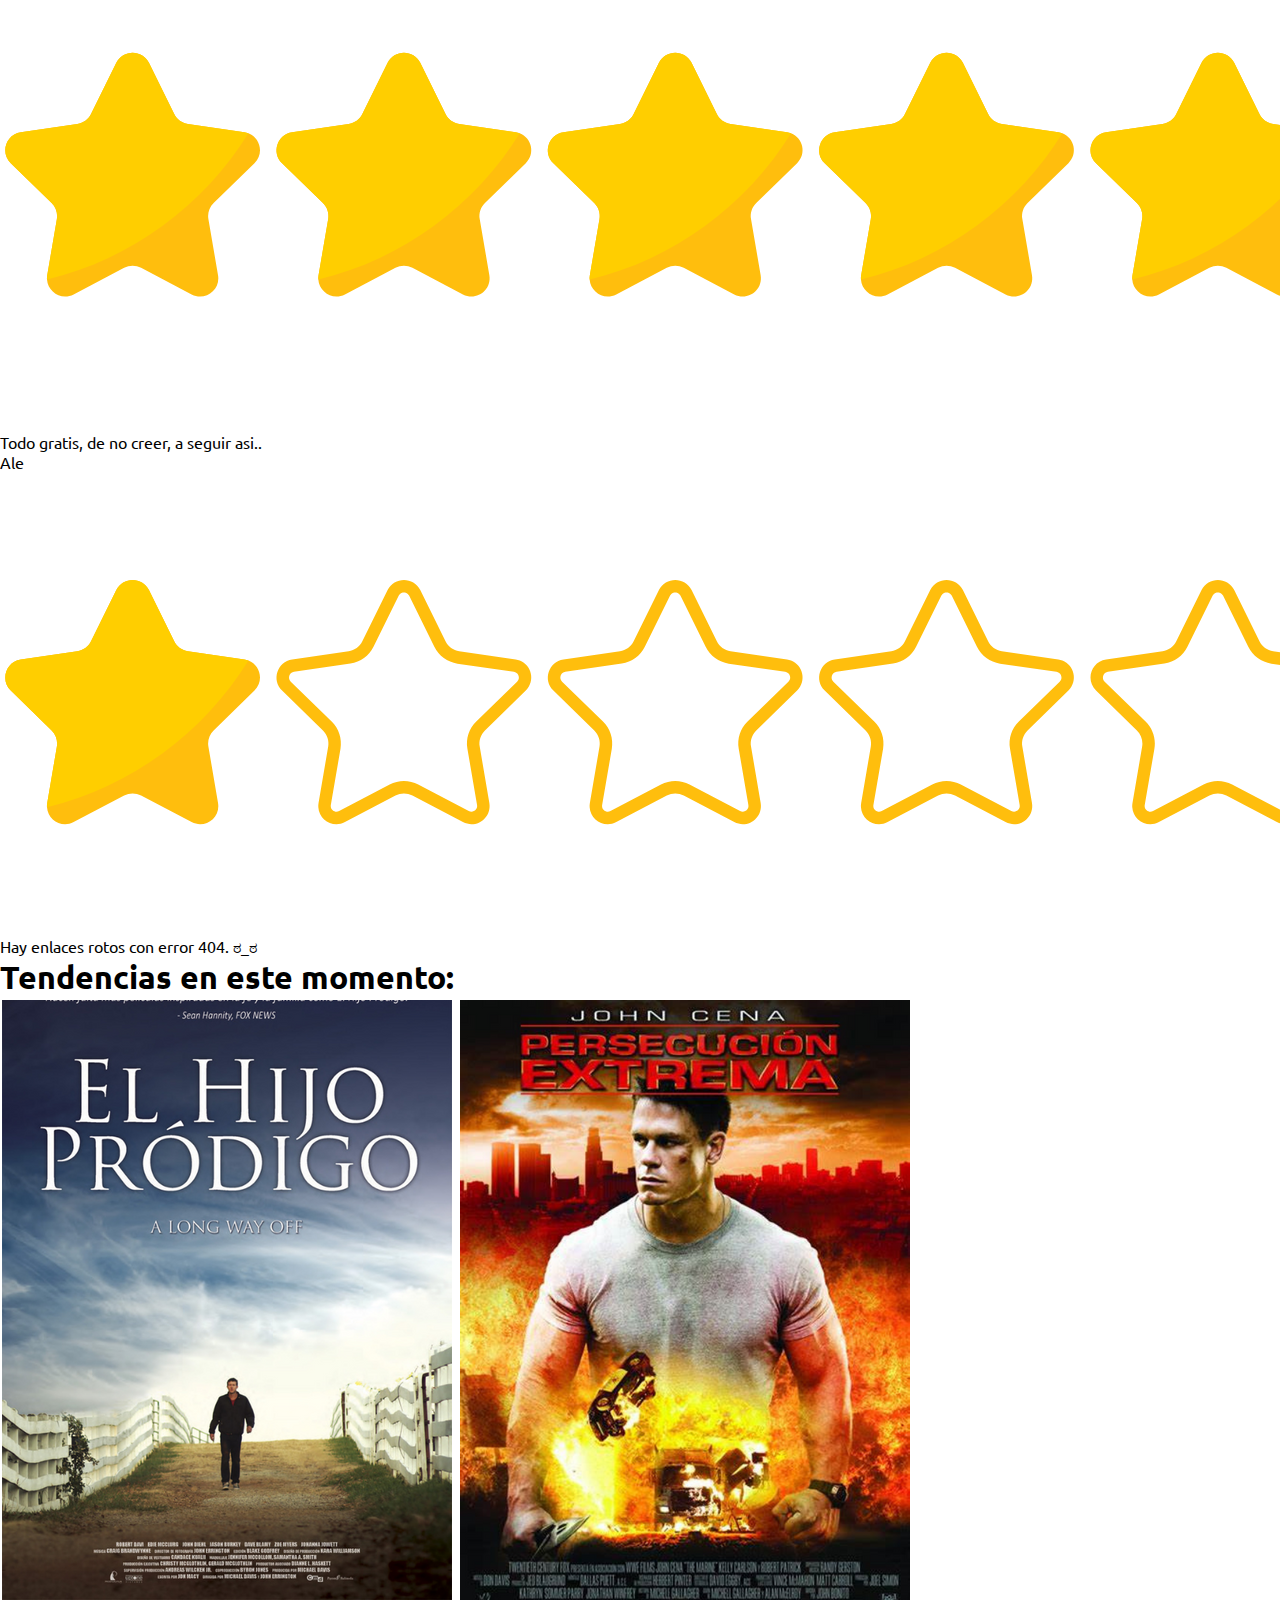
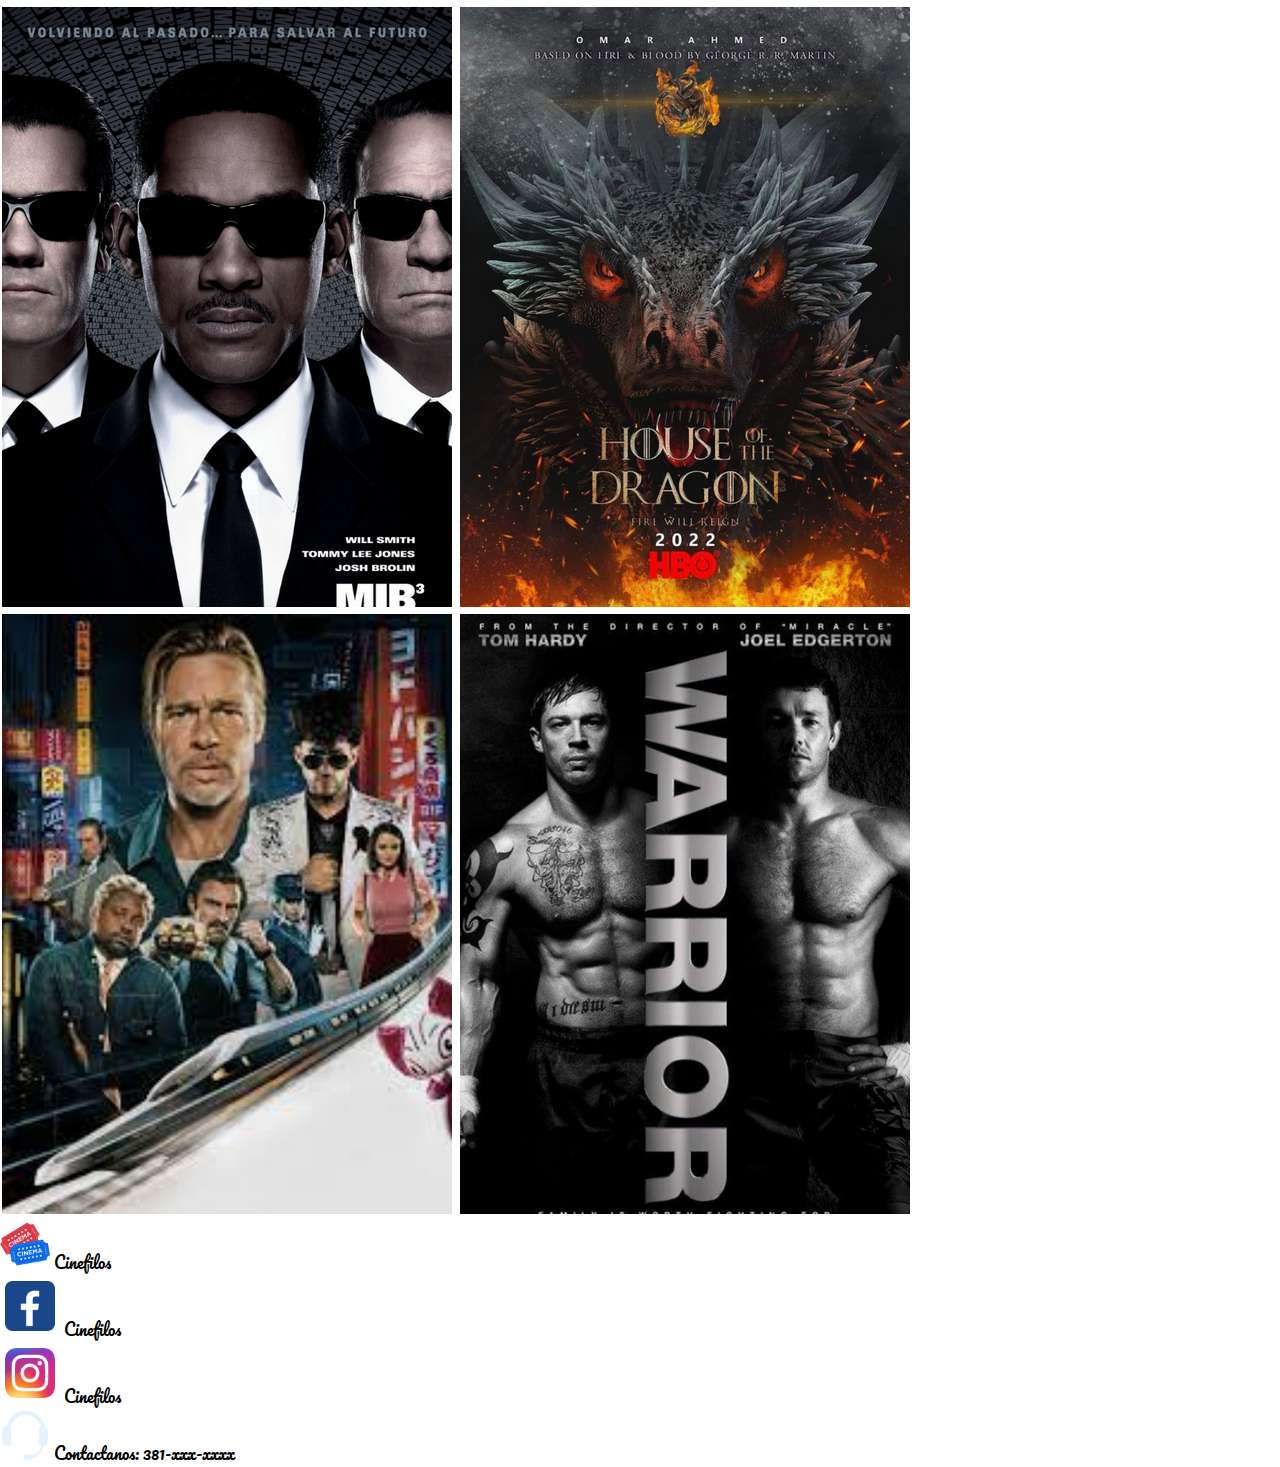
==== commit 11265d2e: "sumando alt que faltaban +corrección de margenes" ====
--- a/index.html
+++ b/index.html
@@ -70,16 +70,16 @@
 
   <main class="container-fluid mt-5">
     <section class="container-fluid mx-0 px-0 pt-4">
-      <div id="carouselExampleControls" class="carousel slide mb-3 container-fluid" data-bs-ride="carousel">
+      <div id="carouselExampleControls" class="carousel slide mb-3 container-fluid mx-0 px-0" data-bs-ride="carousel">
         <div class="carousel-inner">
           <div class="carousel-item active">
-            <img src="/img/primer slider.png" class="d-block w-100" alt="...">
+            <img src="/img/primer slider.png" class="d-block w-100" alt="peliculas1">
           </div>
           <div class="carousel-item">
-            <img src="/img/segundo slider.png" class="d-block w-100" alt="...">
+            <img src="/img/segundo slider.png" class="d-block w-100" alt="peliculas2">
           </div>
           <div class="carousel-item">
-            <img src="/img/tercer slider.png" class="d-block w-100" alt="...">
+            <img src="/img/tercer slider.png" class="d-block w-100" alt="peliculas3">
           </div>
         </div>
         <button class="carousel-control-prev" type="button" data-bs-target="#carouselExampleControls" data-bs-slide="prev">
@@ -96,7 +96,7 @@
           <h4 class="text-start text-light fw-bold my-3 ms-4"> Proximamente en la plataforma:</h4>
           <article class="card2">
             <div class="card mb-3 text-center">
-              <img src="/img/Card 2.png" class="card-img-top" alt="...">
+              <img src="/img/Card 2.png" class="card-img-top" alt="Bullet-train-img">
               <div class="card-body">
                 <button type="button" class="btn btn-danger" data-bs-toggle="modal" data-bs-target="#trailerl">
                   Ver tráiler
@@ -126,7 +126,7 @@
           
           <article class="card2">
             <div class="card mb-3 text-center">
-              <img src="/img/Card 1.png" class="card-img-top" alt="thor">
+              <img src="/img/Card 1.png" class="card-img-top" alt="thor-img">
               <div class="card-body">
                 <button type="button" class="btn btn-danger" data-bs-toggle="modal" data-bs-target="#trailer2">
                   Ver tráiler
@@ -154,7 +154,7 @@
   
           <article class="card3">
             <div class="card mb-3 text-center">
-              <img src="/img/Card 3.png" class="card-img-top" alt="thor">
+              <img src="/img/Card 3.png" class="card-img-top" alt="malefica-img">
               <div class="card-body">
                 <button type="button" class="btn btn-danger" data-bs-toggle="modal" data-bs-target="#trailer3">
                   Ver tráiler
@@ -218,13 +218,13 @@
                 <td>2h 36min </td>
               </tr>
               <tr>
-                <th scope="row">3</th>
+                <th scope="row">4</th>
                 <td>El precio del poder.</td>
                 <td>Acción, Drama.</td>
                 <td>2h 45min</td>
               </tr>
               <tr>
-                <th scope="row">3</th>
+                <th scope="row">5</th>
                 <td>Vengadores: Endgame</td>
                 <td>Acción, Aventura, Fantasía</td>
                 <td>3h 01min</td>
@@ -245,7 +245,7 @@
                 <input type="date" name="nombre-peli" id="nombre-peli" class="form-control">
               </div>
             </label>
-            <button class="btn btn-danger w-100 fw-bold fs-5">Buscar</button>
+            <button type="submit" class="btn btn-danger w-100 fw-bold fs-5">Buscar</button>
           </form>
           <a href="/Pages/error404.html">
             <img class="my-4 img-fluid"src="/images/publicidad22.png" alt="publicidad">
@@ -254,17 +254,17 @@
       </div>
     </section>
     <hr class="text-light">
-    <section class="container-fluid py-3 my-3">
+    <section class="container-fluid py-3 my-3 mx-0 px-0">
       <div class="container-fluid">
-        <h3 class="text-start text-light fw-bold my-3 ms-4">Mas que películas, momentos...</h3>
-        <div class="container-fluid row justify-content-center">
-          <div class="container col-12 col-lg-5">
+        <h3 class="text-center text-light fw-bold my-3 ms-4">Más que películas, momentos...</h3>
+        <div class="container-fluid row justify-content-center px-0 mx-0">
+          <div class="container col-12 col-lg-5 px-0">
             <div class="ratio ratio-16x9">
               <iframe class="video-youtube" src="https://www.youtube.com/embed/-UCF-Id3RaU"  title="YouTube video player" frameborder="0" allow="accelerometer; autoplay; clipboard-write; encrypted-media; gyroscope; picture-in-picture" allowfullscreen></iframe>
             </div>
             <p class="text-light fs-5 my-3">En <span class="cinefilos-titulo">Cinefilos</span> queremos entretener al mundo. Independientemente de tus gustos y de donde vivas, te damos acceso a las mejores series y películas.</p>
           </div>
-          <div class="container col-12 col-lg-5">
+          <div class="container col-12 col-lg-5 px-0">
             <div class="ratio ratio-16x9">
               <iframe class="video-youtube"src="https://www.youtube-nocookie.com/embed/ZXTgaxei_Uw" title="YouTube video player" frameborder="0" allow="accelerometer; autoplay; clipboard-write; encrypted-media; gyroscope; picture-in-picture" allowfullscreen></iframe>
             </div>
@@ -334,7 +334,7 @@
           </div>
           <div class=" row justify-content-center align-items-center">
             <span class="fs-4 fw-bold text-light col-lg-3 col-md-2 col-5">Ale</span>
-            <img class="img-fluid col-lg-4 col-5" src="/images/1Estrella.png" alt="5estrellas">
+            <img class="img-fluid col-lg-4 col-5" src="/images/1Estrella.png" alt="1estrellas">
             <p class="text-light text-center col-lg-8 col-md-10 col-12">Hay enlaces rotos con error 404. ಠ_ಠ</p>
           </div>
         </div>
@@ -349,8 +349,8 @@
           <img src="/img/Persecucion extrema.png" alt="Persecucion extrema" class="col-lg-3 col-md-4 col-sm-7 mb-3 img-fluid galeria-img">
           <img src="/img/Mib 3.png" alt="Mib 3" class="col-lg-3 col-md-4 col-sm-7 mb-3 img-fluid galeria-img">
           <img src="/img/House-of-the-Dragon-poster-www.culturageek.com_.ar_.png" alt="House of the Dragon" class="col-lg-3 col-md-4 col-sm-7 mb-3 img-fluid galeria-img">
-          <img src="/img/bullet train.png" alt="bellet train" class="col-lg-3 col-md-4 col-sm-7 mb-3 img-fluid galeria-img">
-          <img src="/img/Warrior.png" alt="bellet train" class="col-lg-3 col-md-4 col-sm-7 mb-3 img-fluid galeria-img">
+          <img src="/img/bullet train.png" alt="bullet-train" class="col-lg-3 col-md-4 col-sm-7 mb-3 img-fluid galeria-img">
+          <img src="/img/Warrior.png" alt="warrior-img" class="col-lg-3 col-md-4 col-sm-7 mb-3 img-fluid galeria-img">
         </div>
   </section>
 
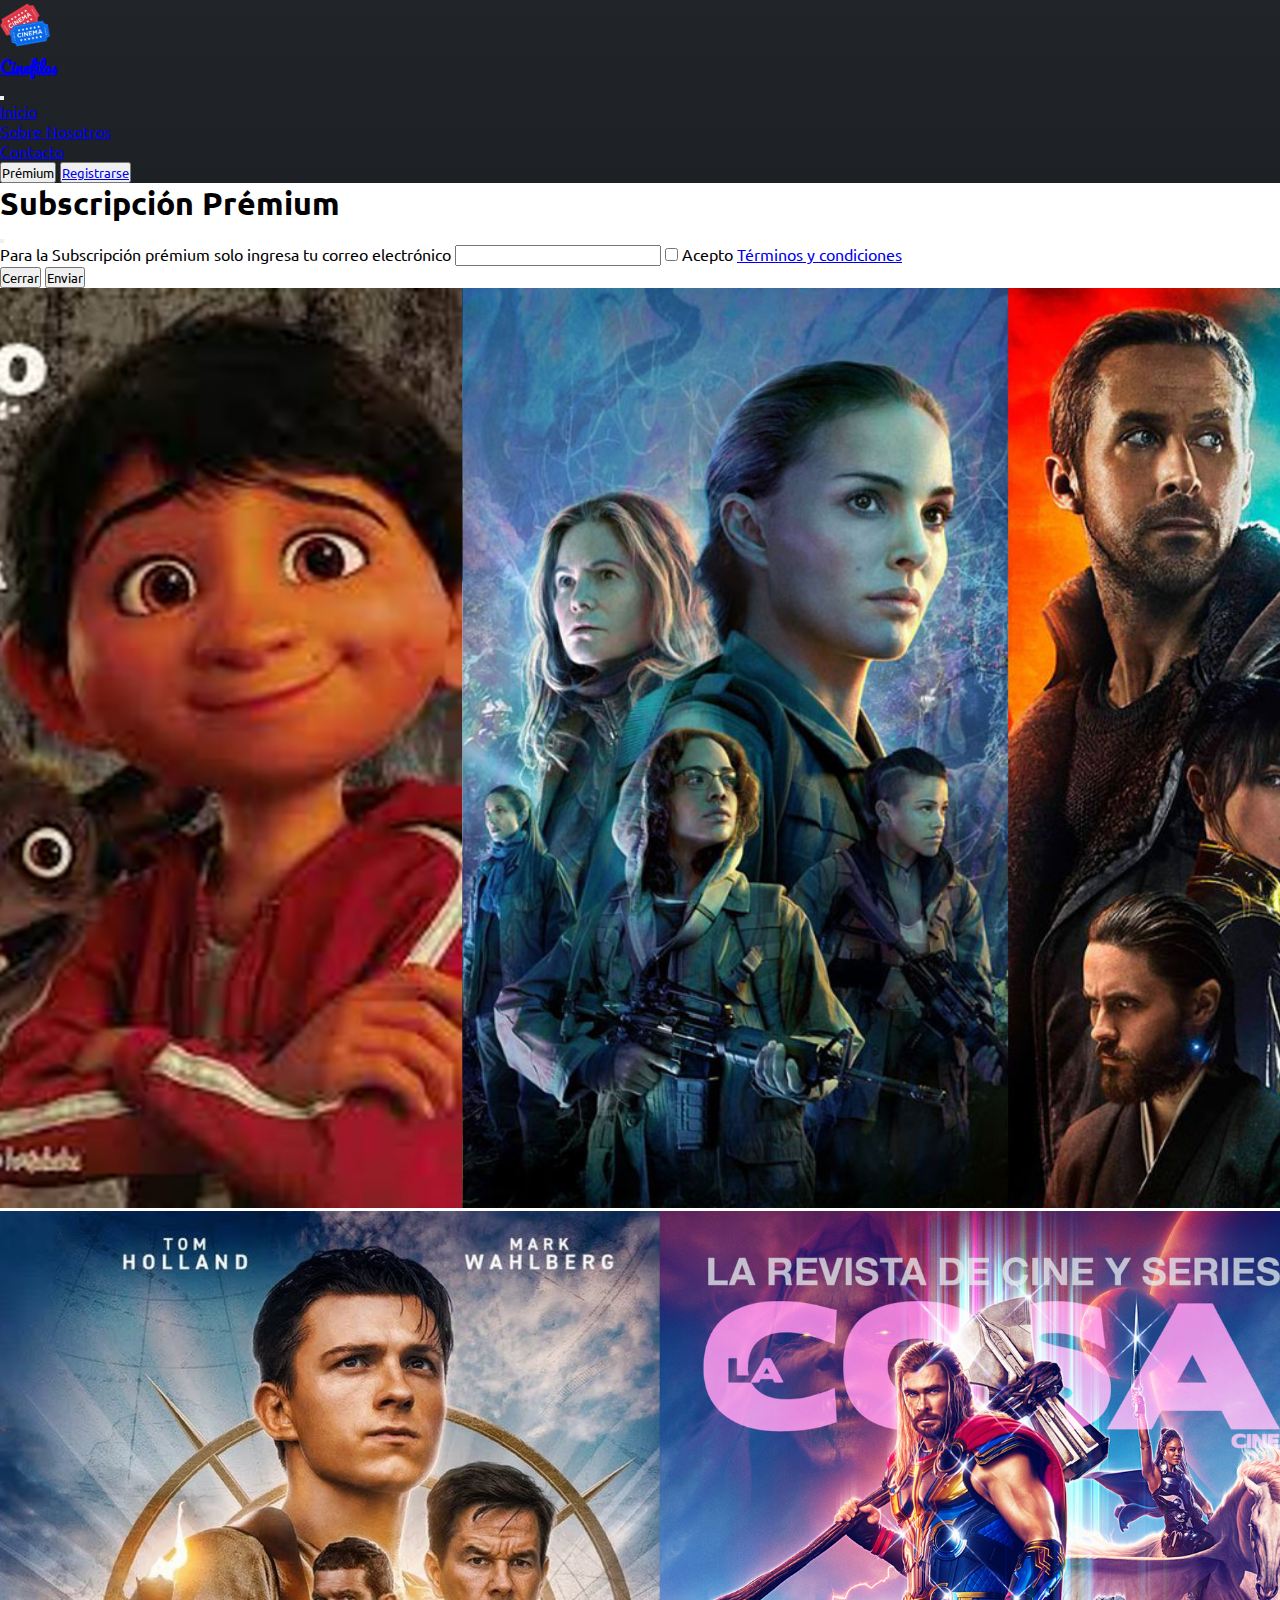
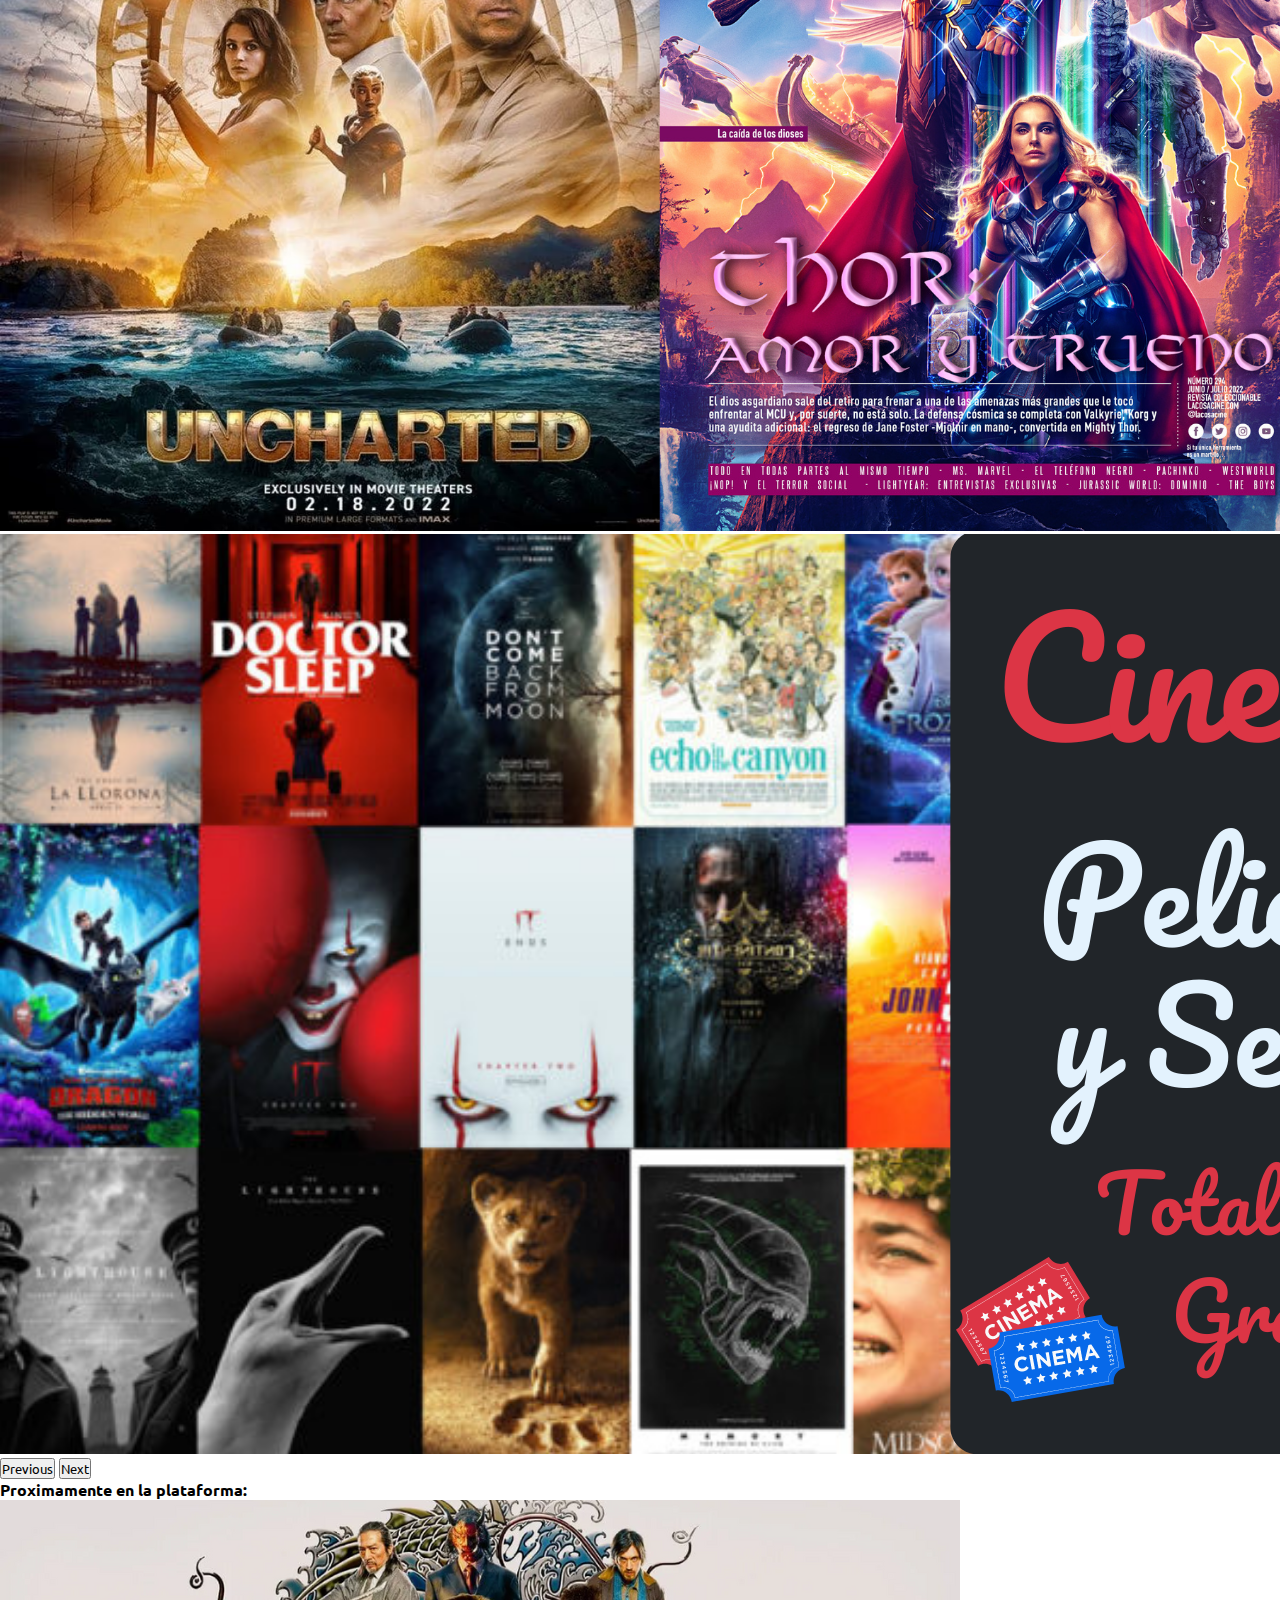
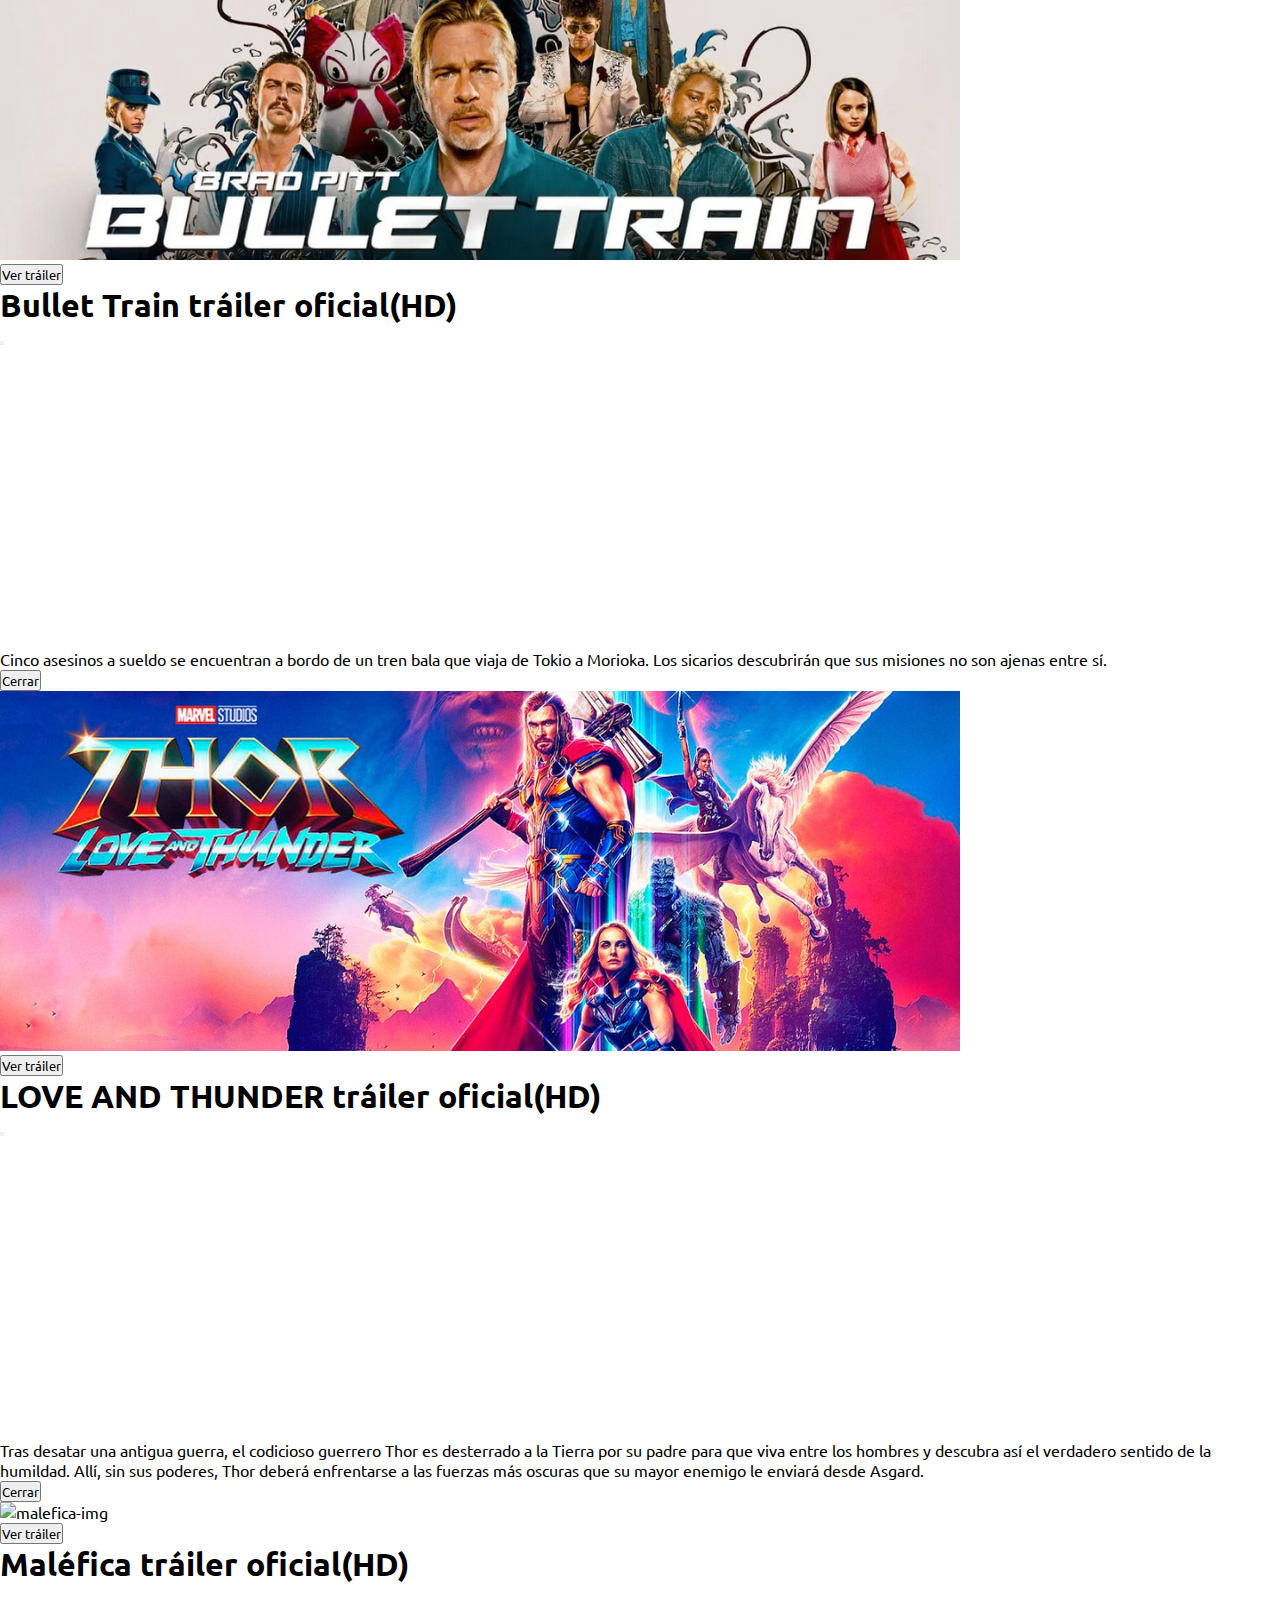
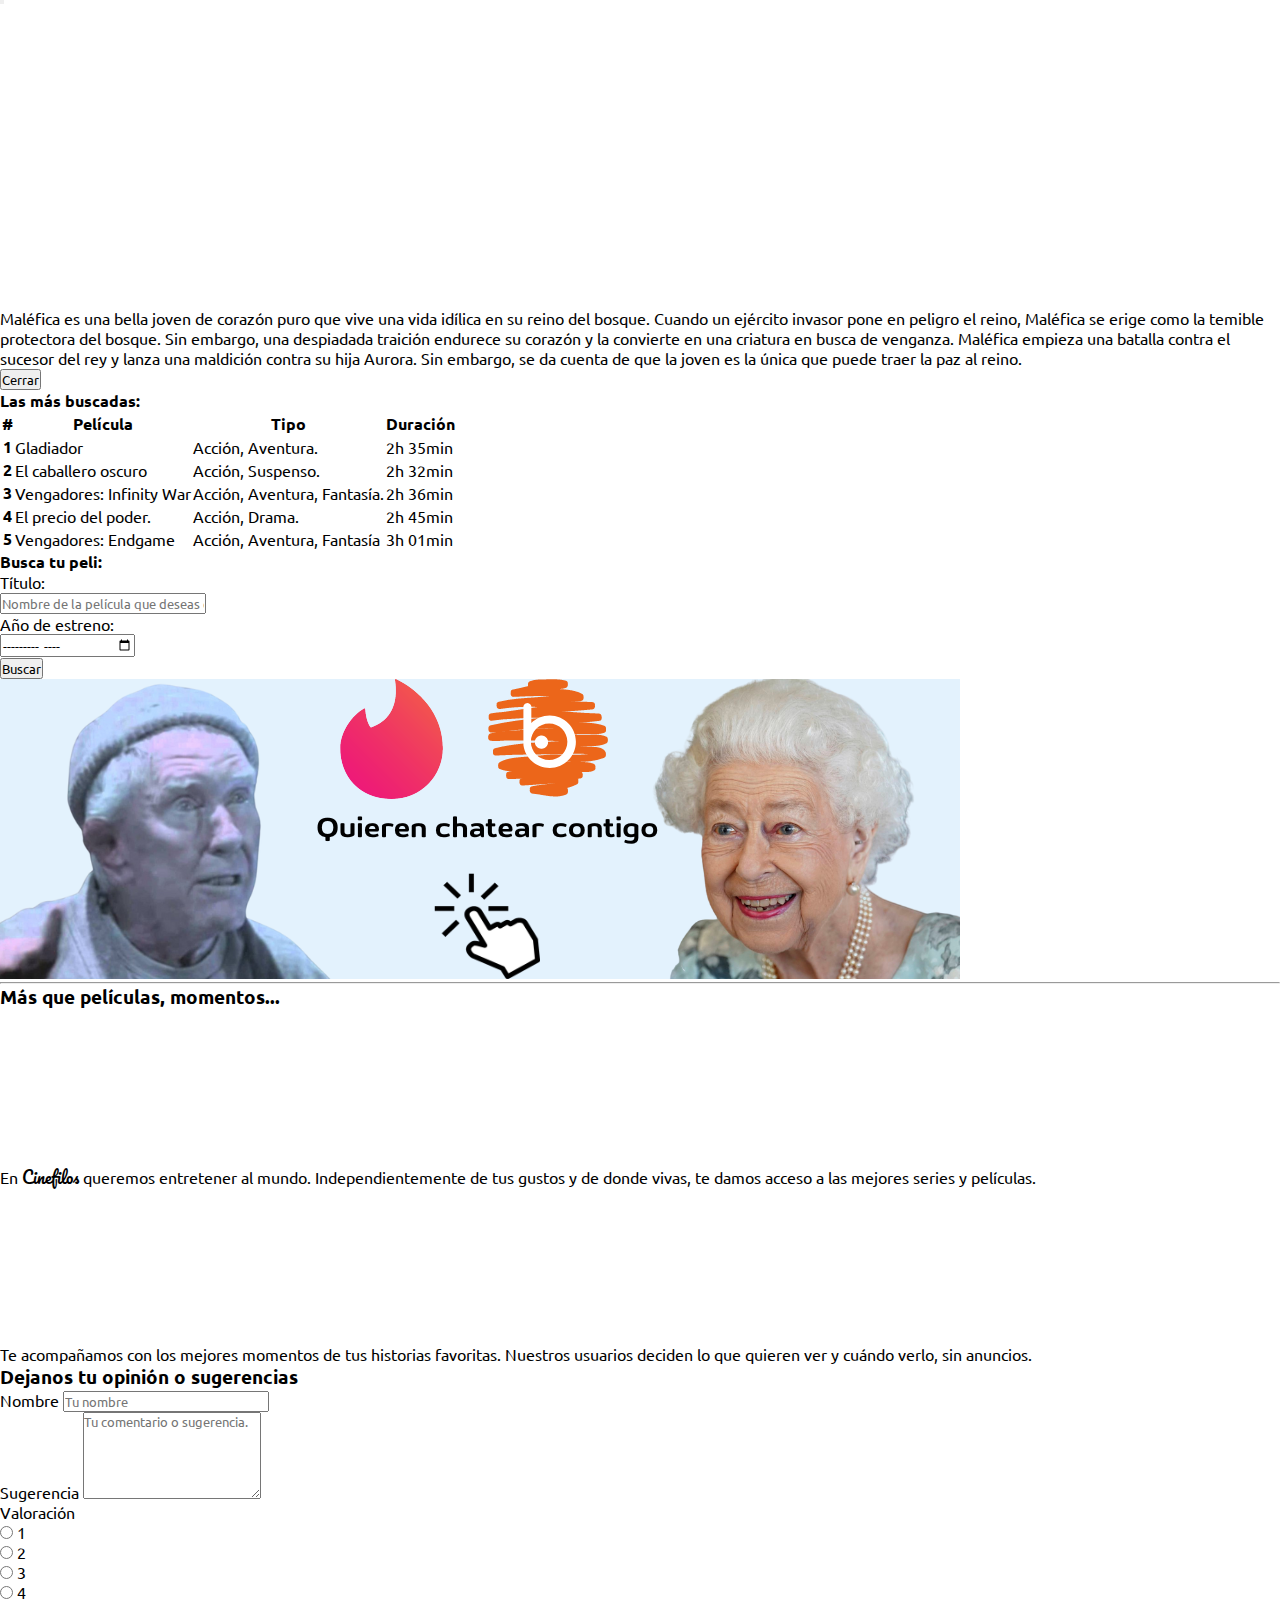
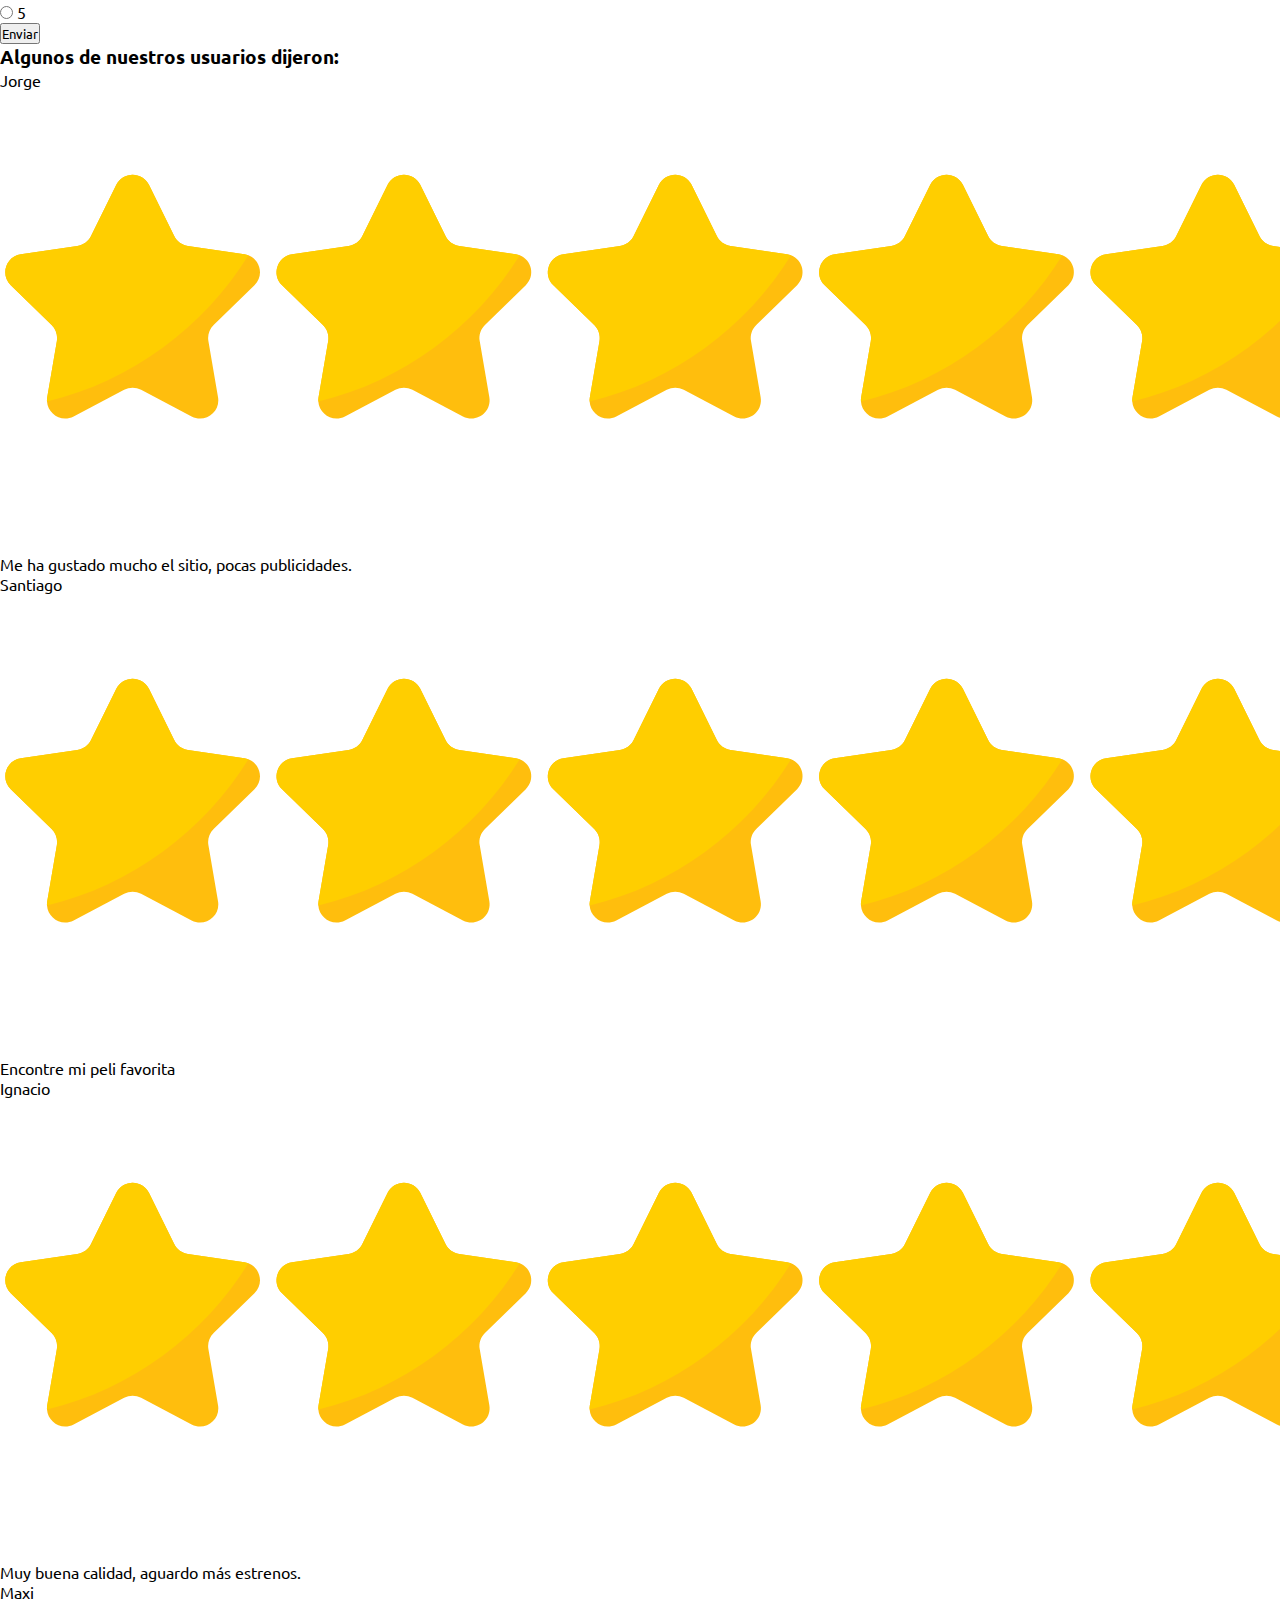
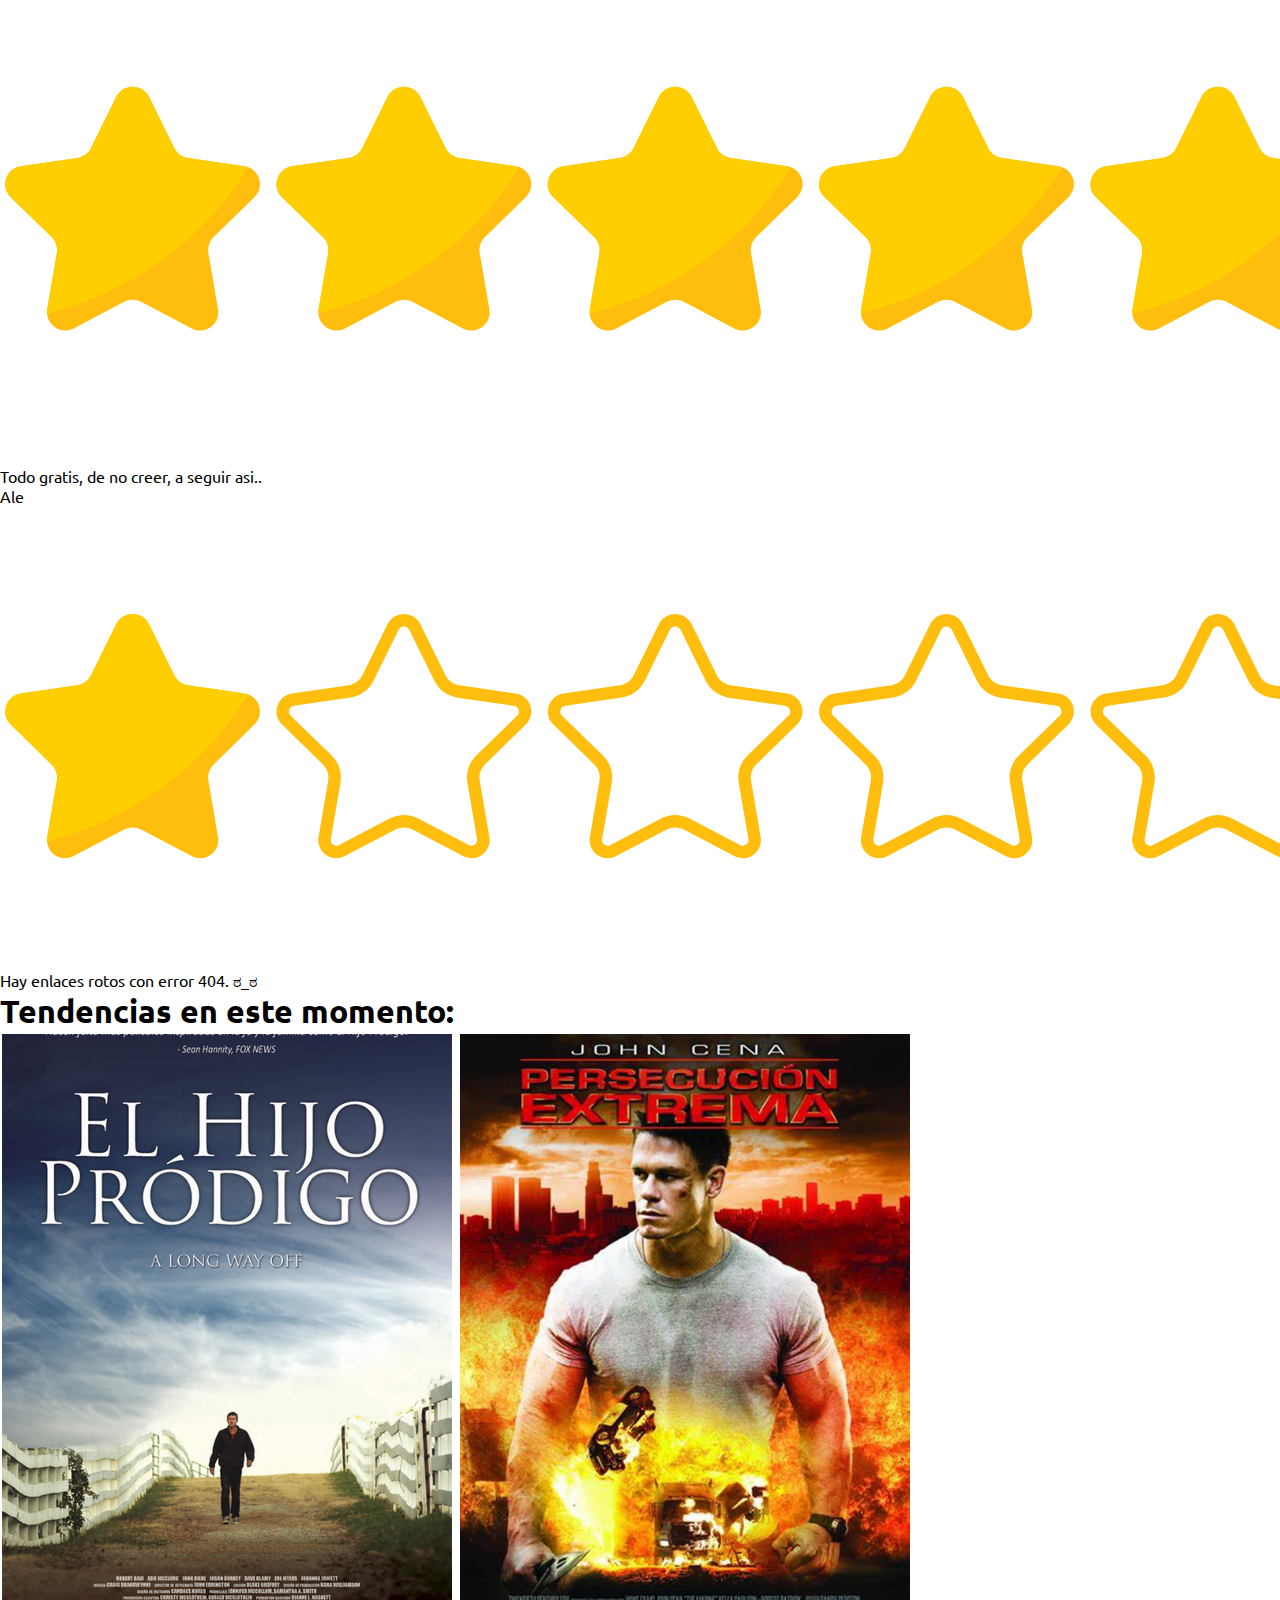
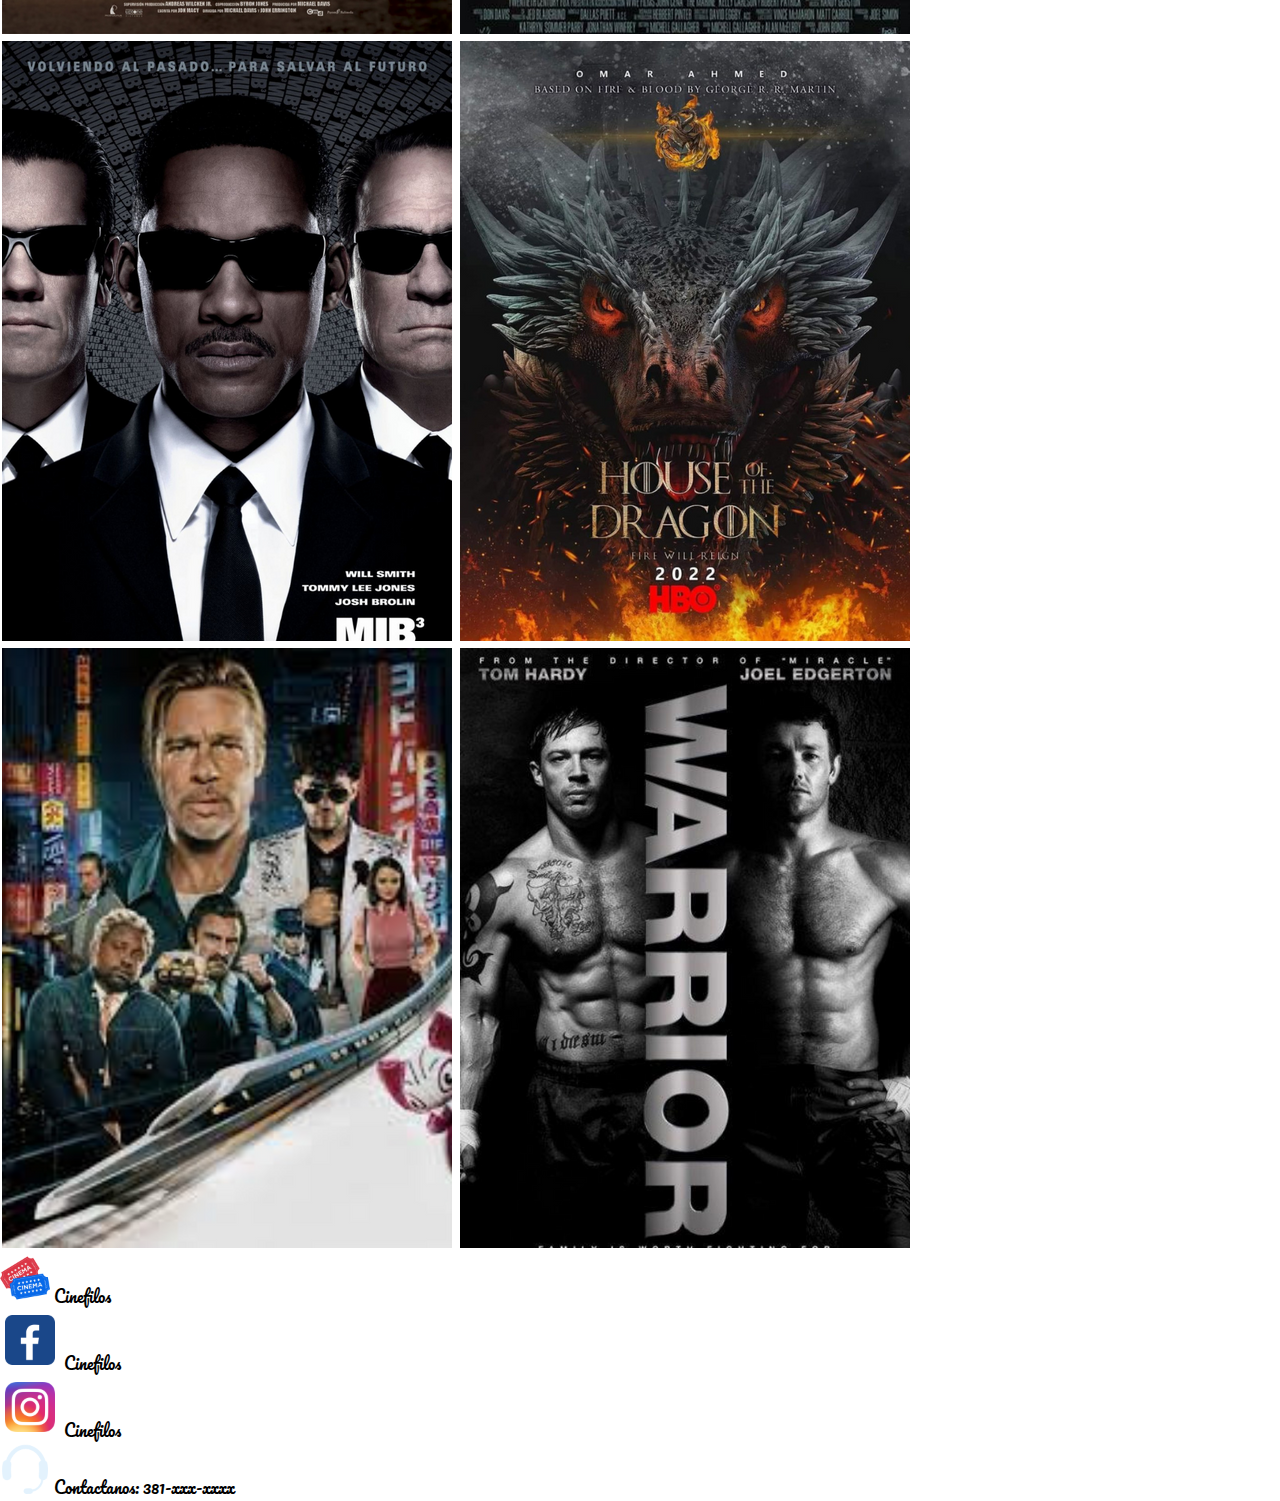
==== commit 6c461cb8: "Correcion final" ====
--- a/index.html
+++ b/index.html
@@ -242,12 +242,12 @@
             <label for="nombre-peli" class="col-form-label row align-items-center mb-3 row" >
               <span class="text-light col-3">Año de estreno:</span>
               <div class="col-9">
-                <input type="date" name="nombre-peli" id="nombre-peli" class="form-control">
+                <input type="month" name="nombre-peli" id="nombre-peli" class="form-control">
               </div>
             </label>
             <button type="submit" class="btn btn-danger w-100 fw-bold fs-5">Buscar</button>
           </form>
-          <a href="/Pages/error404.html">
+          <a href="/Pages/error404.html" class="d-none d-md-block">
             <img class="my-4 img-fluid"src="/images/publicidad22.png" alt="publicidad">
           </a>
         </div>
@@ -256,15 +256,15 @@
     <hr class="text-light">
     <section class="container-fluid py-3 my-3 mx-0 px-0">
       <div class="container-fluid">
-        <h3 class="text-center text-light fw-bold my-3 ms-4">Más que películas, momentos...</h3>
-        <div class="container-fluid row justify-content-center px-0 mx-0">
-          <div class="container col-12 col-lg-5 px-0">
+        <h3 class="text-center text-light fw-bold my-3">Más que películas, momentos...</h3>
+        <div class="container-fluid row px-0 mx-0 justify-content-center justify-content-lg-around">
+          <div class="col-12 col-lg-5 px-0">
             <div class="ratio ratio-16x9">
               <iframe class="video-youtube" src="https://www.youtube.com/embed/-UCF-Id3RaU"  title="YouTube video player" frameborder="0" allow="accelerometer; autoplay; clipboard-write; encrypted-media; gyroscope; picture-in-picture" allowfullscreen></iframe>
             </div>
             <p class="text-light fs-5 my-3">En <span class="cinefilos-titulo">Cinefilos</span> queremos entretener al mundo. Independientemente de tus gustos y de donde vivas, te damos acceso a las mejores series y películas.</p>
           </div>
-          <div class="container col-12 col-lg-5 px-0">
+          <div class="col-12 col-lg-5 px-0">
             <div class="ratio ratio-16x9">
               <iframe class="video-youtube"src="https://www.youtube-nocookie.com/embed/ZXTgaxei_Uw" title="YouTube video player" frameborder="0" allow="accelerometer; autoplay; clipboard-write; encrypted-media; gyroscope; picture-in-picture" allowfullscreen></iframe>
             </div>
@@ -272,8 +272,8 @@
           </div>
         </div>
       </div>
-      <div class="container-fluid my-3 row justify-content-center">
-        <div class="container col-12 col-lg-5">
+      <div class="container-fluid my-3 mx-0 px-0 row justify-content-center justify-content-lg-evenly">
+        <div class="col-12 col-lg-5">
           <h3 class="text-start text-light fw-bold mt-5" >Dejanos tu opinión o sugerencias</h3>
           <form  action="">
             <div class="mb-3">
@@ -282,7 +282,7 @@
             </div>
             <div class="mb-3">
               <label for="exampleFormControlTextarea1" class="form-label text-light">Sugerencia</label>
-              <textarea class="form-control" id="exampleFormControlTextarea1" rows="3" required placeholder="Tu comentario o sugerencia."></textarea>
+              <textarea class="form-control" id="exampleFormControlTextarea1" rows="5" required placeholder="Tu comentario o sugerencia."></textarea>
             </div>
             <span class="text-light Fs-5 me-3">Valoración</span>
             <div>
@@ -310,7 +310,7 @@
             <button type="submit" class="btn btn-danger text-light fs-6 fw-bold my-3"> Enviar</button>
           </form>
         </div>
-        <div class="container col-12 col-lg-6 row justify-content-center">
+        <div class="col-12 col-lg-6 row justify-content-center">
           <h3 class="text-start text-light fw-bold mt-5 col-12 text-center" >Algunos de nuestros usuarios dijeron:</h3>
           <div class=" row justify-content-center align-items-center">
             <span class="fs-4 fw-bold text-light col-lg-3 col-md-2 col-5">Jorge</span>
